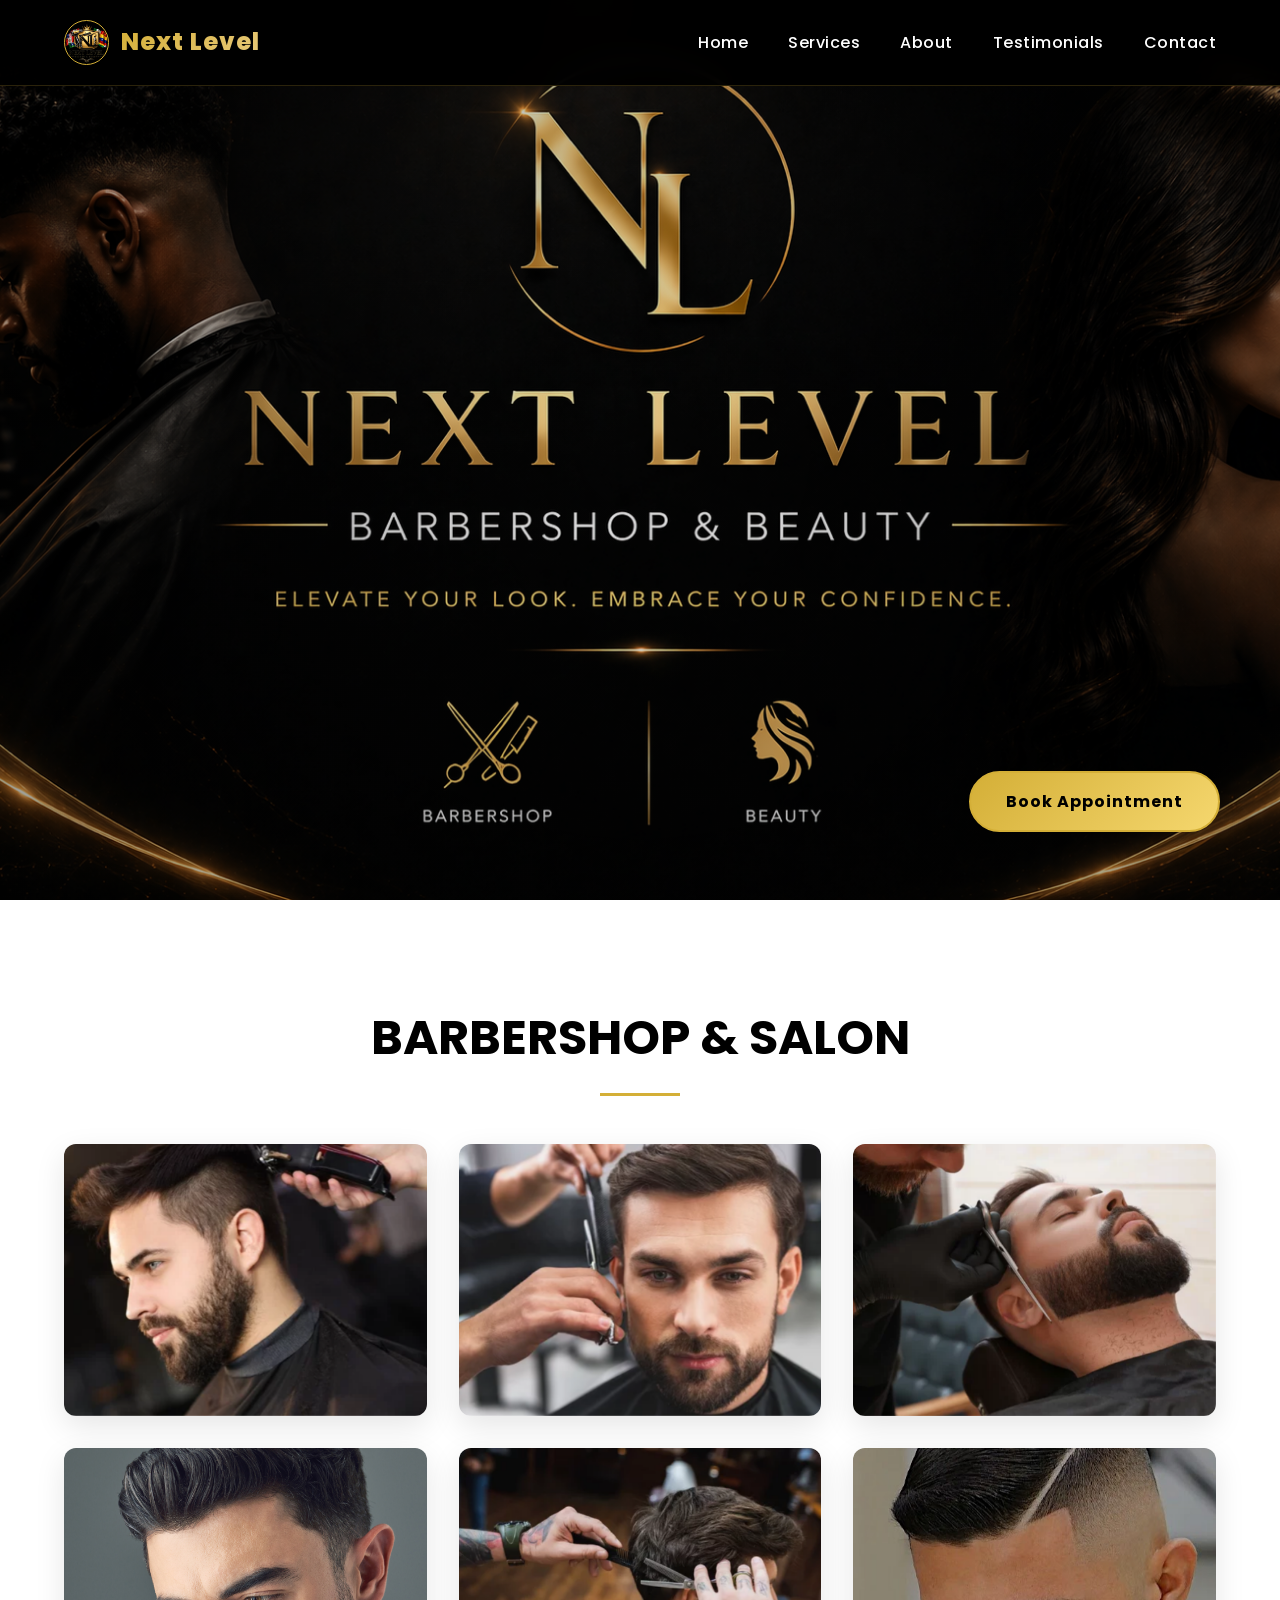
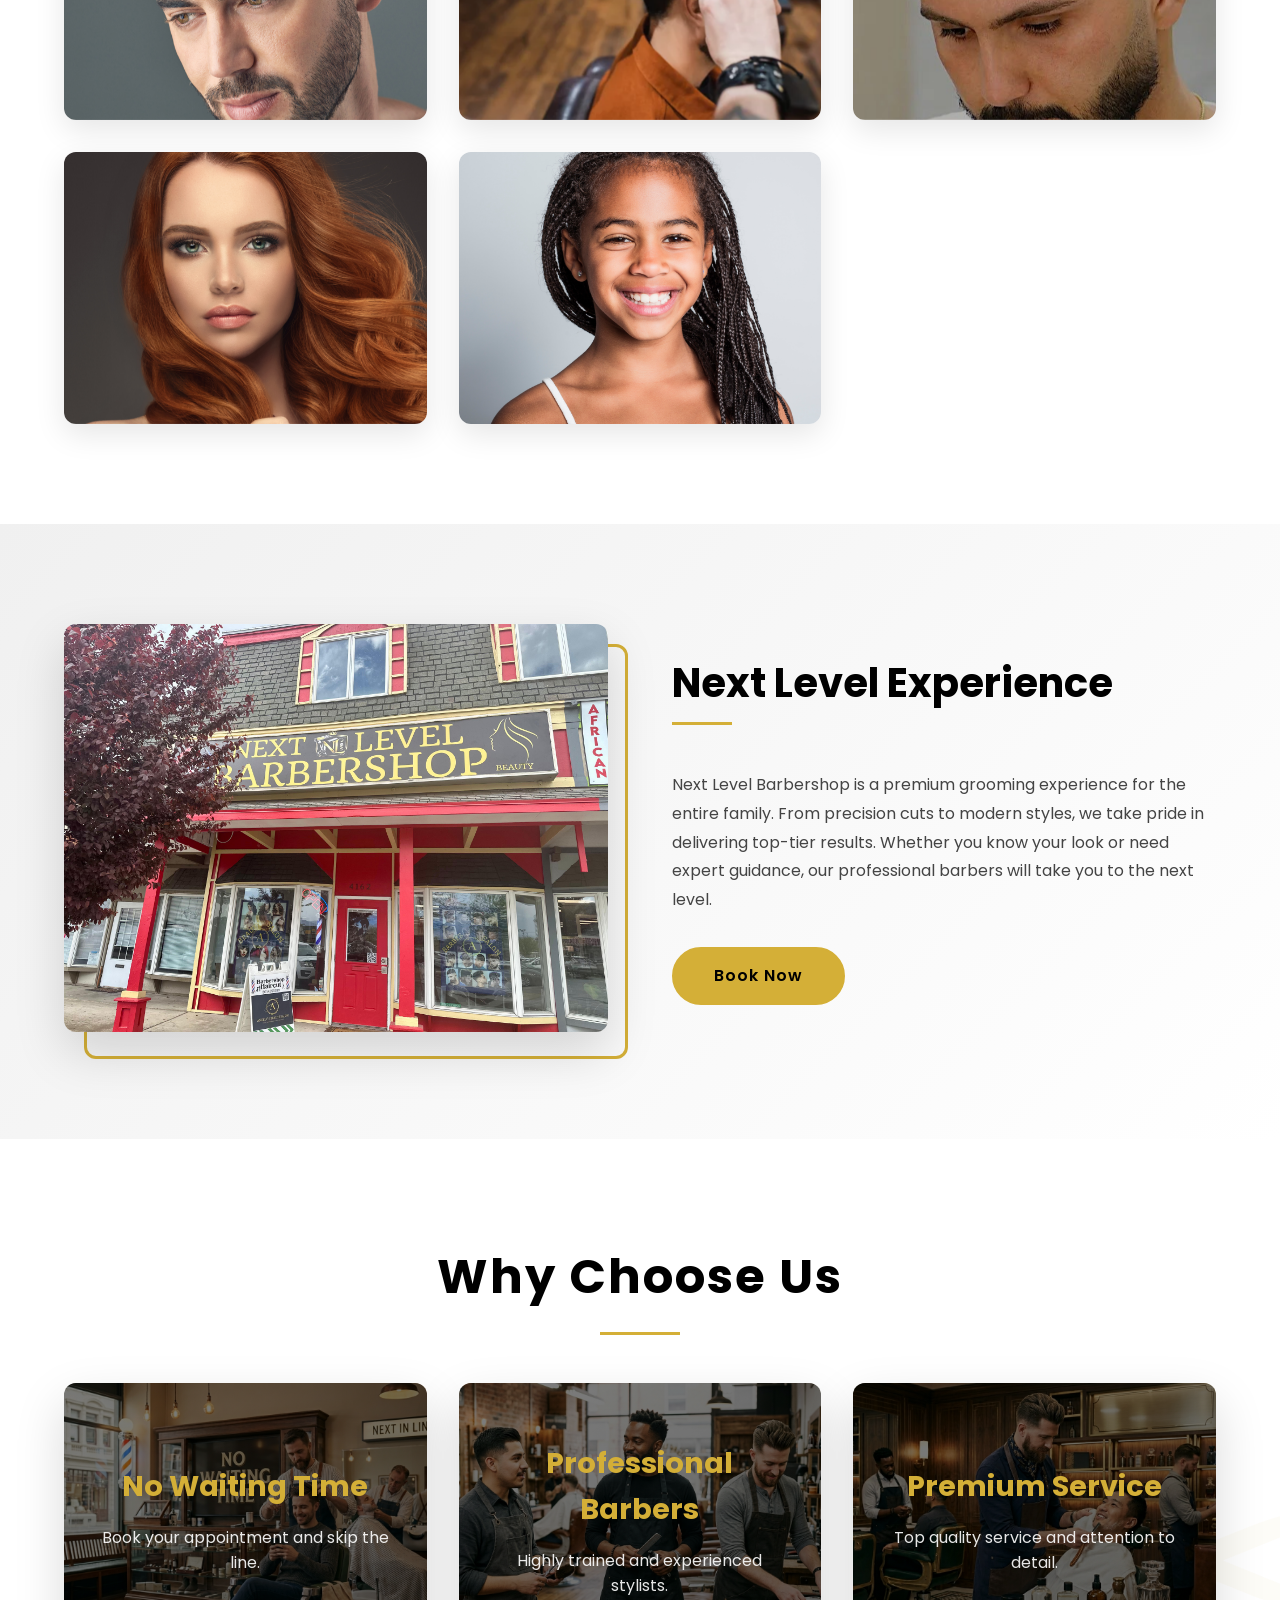
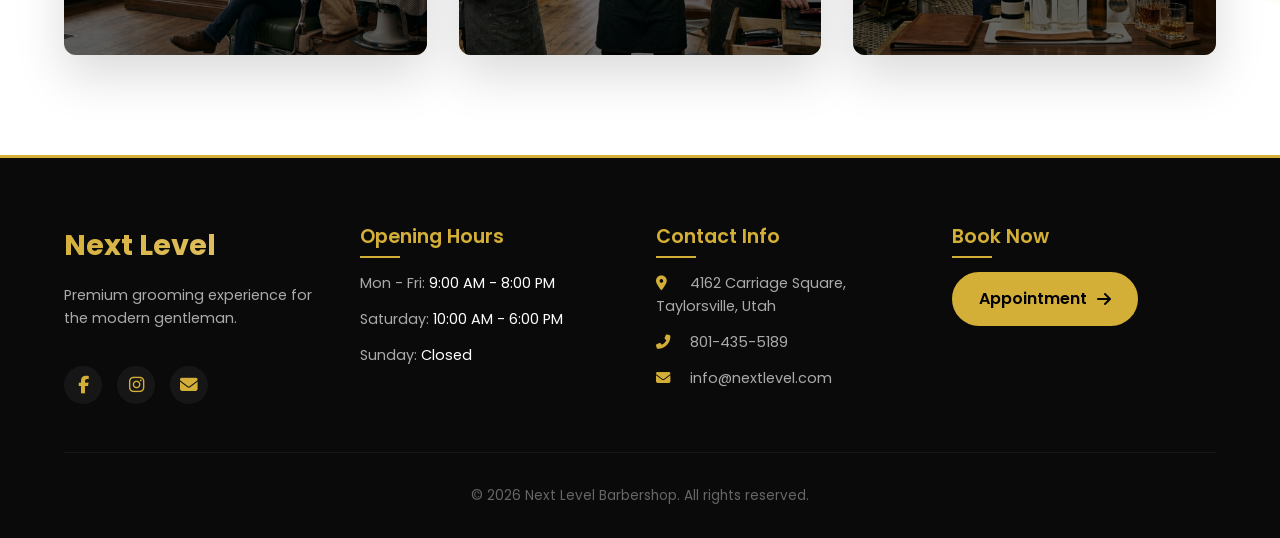
==== index.html @ d1d5e3c6 "first commit" ====
<!DOCTYPE html>
<html lang="en">
<head>
    <meta charset="UTF-8">
    <meta name="viewport" content="width=device-width, initial-scale=1.0">
    <title>Next Level Barbershop</title>

    <!-- CSS -->
    <link rel="stylesheet" href="css/styles.css">

    <!-- ICONOS (FONT AWESOME) -->
     <link href="https://fonts.googleapis.com/css2?family=Poppins:wght@300;400;600;800&family=Playfair+Display:wght@400;700&display=swap" rel="stylesheet">
    <link rel="stylesheet" href="https://cdnjs.cloudflare.com/ajax/libs/font-awesome/6.5.0/css/all.min.css">
</head>
<body>

    <!-- NAVBAR -->
   <header class="navbar">
    <!-- LOGO CON IMAGEN -->
    <div class="logo-container">
        <img src="img/logo.png" alt="Next Level Barbershop" class="logo-img">
        <span class="logo-text">Next Level</span>
    </div>

    <!-- BOTÓN HAMBURGUESA -->
    <div class="menu-toggle">
        <i class="fas fa-bars"></i>
    </div>

    <!-- MENÚ DE NAVEGACIÓN -->
    <ul class="nav-menu">
        <li><a href="#" class="nav-link">Home</a></li>
        <li><a href="#" class="nav-link">Services</a></li>
        <li><a href="#" class="nav-link">About</a></li>
        <li><a href="#" class="nav-link">Testimonials</a></li>
        <li><a href="#" class="nav-link">Contact</a></li>
    </ul>
</header>

    <!-- HERO -->
    <section class="hero">
    <div class="overlay"></div>
    <div class="hero-content">
        <a href="https://www.vagaro.com/angelysbeautyandbarbersalon/book-now" class="btn">Book Appointment</a>
    </div>
</section>

  
  

    <!-- SERVICES  GALLERY-->
<section id="services" class="gallery">
    <h2>BARBERSHOP & SALON</h2>

    <div class="gallery-grid">
        <div class="gallery-item" data-title="High Fade">
            <img src="img/highfade2.png" alt="High Fade">
        </div>

        <div class="gallery-item" data-title="Classic Cut">
            <img src="img/ClassicCut.png" alt="Classic Cut">
        </div>

        <div class="gallery-item" data-title="Beard Trim">
            <img src="img/BeardTrim.png" alt="Beard Trim">
        </div>

        <div class="gallery-item" data-title="Skin Fade">
            <img src="img/SkinFade.png" alt="Skin Fade">
        </div>

        <div class="gallery-item" data-title="Textured Flow Fade">
            <img src="img/TextureFade.png" alt="Textured flow fade">
        </div>

        <div class="gallery-item" data-title="Artist Design">
            <img src="img/Artistdesign.jpg" alt="Artist design">
        </div>

        <div class="gallery-item" data-title="Women's Perm">
            <img src="img/WomensPerm.png" alt="Women's Perm">
        </div>

        <div class="gallery-item" data-title="Children's Cut">
            <img src="img/childrencut.png" alt="Children's Cut">
        </div>
    </div>
</section>
      <!-- ABOUT -->
    <section id="about" class="about">
    <div class="about-container">

        <!-- IMAGEN -->
        <div class="about-image">
            <img src="img/about2.jpeg" alt="Barber">
        </div>

        <!-- TEXTO -->
        <div class="about-text">

           <h2 >Next Level Experience</h2>
            <p>
                Next Level Barbershop is a premium grooming experience for the entire family.
                From precision cuts to modern styles, we take pride in delivering top-tier results.
                Whether you know your look or need expert guidance, our professional barbers will take you to the next level.
            </p>

            <a href="https://www.vagaro.com/angelysbeautyandbarbersalon/book-now" class="btn">Book Now</a>
        </div>

    </div>
</section>

    <!-- BENEFITS -->
  <section class="benefits-section">

    <h2 class="section-title center">Why Choose Us</h2>

    <div class="benefits">

        <div class="benefit benefit-1">
            <div class="overlay">
                <h3>No Waiting Time</h3>
                <p>Book your appointment and skip the line.</p>
            </div>
        </div>

        <div class="benefit benefit-2">
            <div class="overlay">
                <h3>Professional Barbers</h3>
                <p>Highly trained and experienced stylists.</p>
            </div>
        </div>

        <div class="benefit benefit-3">
            <div class="overlay">
                <h3>Premium Service</h3>
                <p>Top quality service and attention to detail.</p>
            </div>
        </div>

    </div>

</section>

    
   <!-- FOOTER PREMIUM HORIZONTAL - CORREGIDO -->
<footer class="footer">
    <div class="footer-container">
        <!-- Columna 1 - Logo y descripción -->
        <div class="footer-col">
            <h3>Next Level</h3>
            <p>Premium grooming experience for the modern gentleman.</p>
            <div class="socials">
                <a href="https://facebook.com/tucuenta" target="_blank" rel="noopener" title="Facebook"><i class="fab fa-facebook-f"></i></a>
                <a href="https://instagram.com/tucuenta" target="_blank" rel="noopener" title="Instagram"><i class="fab fa-instagram"></i></a>
                <a href="mailto:76926334@continental.edu.pe" title="Email"><i class="fas fa-envelope"></i></a>
            </div>
        </div>

        <!-- Columna 2 - Horario -->
        <div class="footer-col">
            <h4>Opening Hours</h4>
            <ul>
                <li>Mon - Fri: <span>9:00 AM - 8:00 PM</span></li>
                <li>Saturday: <span>10:00 AM - 6:00 PM</span></li>
                <li>Sunday: <span>Closed</span></li>
            </ul>
        </div>

        <!-- Columna 3 - Contacto -->
        <div class="footer-col">
            <h4>Contact Info</h4>
            <ul>
                <li><i class="fas fa-map-marker-alt"></i> 4162 Carriage Square, Taylorsville, Utah</li>
                <li><i class="fas fa-phone-alt"></i> 801-435-5189</li>
                <li><i class="fas fa-envelope"></i> info@nextlevel.com</li>
            </ul>
        </div>

        <!-- Columna 4 - Botón (ahora alineado correctamente) -->
        <div class="footer-col">
            <h4>Book Now</h4>
            <a href="https://www.vagaro.com/angelysbeautyandbarbersalon/book-now" class="btn-footer" target="_blank" rel="noopener noreferrer">Appointment <i class="fas fa-arrow-right"></i></a>
        </div>
    </div>

    <!-- Copyright -->
    <div class="footer-bottom">
        <p>&copy; 2026 Next Level Barbershop. All rights reserved.</p>
    </div>
</footer>
   <script>
    // ========================================
    // NAVBAR PREMIUM - JAVASCRIPT COMPLETO
    // ========================================

    (function() {
        'use strict';

        // Elementos del DOM
        const navbar = document.querySelector('.navbar');
        const menuToggle = document.querySelector('.menu-toggle');
        const navMenu = document.querySelector('.nav-menu');
        const body = document.body;

        // Crear overlay si no existe
        let overlay = document.querySelector('.menu-overlay');
        if (!overlay) {
            overlay = document.createElement('div');
            overlay.className = 'menu-overlay';
            document.body.appendChild(overlay);
        }

        // ===== FUNCIÓN: Cerrar menú =====
        function closeMenu() {
            if (menuToggle) menuToggle.classList.remove('active');
            if (navMenu) navMenu.classList.remove('active');
            if (overlay) overlay.classList.remove('active');
            body.classList.remove('menu-open');
        }

        // ===== FUNCIÓN: Abrir menú =====
        function openMenu() {
            if (menuToggle) menuToggle.classList.add('active');
            if (navMenu) navMenu.classList.add('active');
            if (overlay) overlay.classList.add('active');
            body.classList.add('menu-open');
        }

        // ===== EFECTO SCROLL EN NAVBAR =====
        function handleScroll() {
            if (navbar) {
                if (window.scrollY > 50) {
                    navbar.classList.add('scrolled');
                } else {
                    navbar.classList.remove('scrolled');
                }
            }
        }

        // ===== EVENTO: Scroll =====
        window.addEventListener('scroll', handleScroll);
        handleScroll(); // Ejecutar al cargar

        // ===== EVENTO: Click en botón hamburguesa =====
        if (menuToggle && navMenu) {
            menuToggle.addEventListener('click', function(e) {
                e.stopPropagation();
                if (navMenu.classList.contains('active')) {
                    closeMenu();
                } else {
                    openMenu();
                }
            });
        }

        // ===== EVENTO: Cerrar al hacer click en enlaces =====
        const navLinks = document.querySelectorAll('.nav-menu li a');
        navLinks.forEach(function(link) {
            link.addEventListener('click', function(e) {
                closeMenu();
                
                // Smooth scroll para enlaces internos
                const targetId = this.getAttribute('href');
                if (targetId && targetId !== '#') {
                    e.preventDefault();
                    const targetElement = document.querySelector(targetId);
                    if (targetElement) {
                        const offsetTop = targetElement.offsetTop - 80;
                        window.scrollTo({
                            top: offsetTop,
                            behavior: 'smooth'
                        });
                    }
                }
            });
        });

        // ===== EVENTO: Cerrar al hacer click en overlay =====
        if (overlay) {
            overlay.addEventListener('click', closeMenu);
        }

        // ===== EVENTO: Cerrar al redimensionar a desktop =====
        window.addEventListener('resize', function() {
            if (window.innerWidth > 768) {
                closeMenu();
            }
        });

        // ===== EVENTO: Prevenir scroll en touch move cuando menú está abierto =====
        if (navMenu) {
            navMenu.addEventListener('touchmove', function(e) {
                if (navMenu.classList.contains('active')) {
                    e.stopPropagation();
                }
            });
        }

        // ===== LOG: Confirmar que el script cargó =====
        console.log('✅ Navbar premium cargado correctamente');
    })();
</script>
</body>
</html>
---- css/styles.css ----
/* ========================================
   RESET & BASE
   ======================================== */
*,
*::before,
*::after {
    margin: 0;
    padding: 0;
    box-sizing: border-box;
}

/* ========================================
   VARIABLES GLOBALES
   ======================================== */
:root {
    /* Colores principales */
    --gold: #D4AF37;
    --gold-dark: #B8960F;
    --gold-light: #E8C97A;
    --black: #000000;
    --black-light: #111111;
    --black-dark: #0a0a0a;
    --white: #ffffff;
    --gray: #f0f0f0;
    --gray-dark: #1a1a1a;
    
    /* Tipografía */
    --font-primary: 'Poppins', sans-serif;
    --font-secondary: 'Playfair Display', serif;
    
    /* Sombras */
    --shadow-sm: 0 5px 20px rgba(0, 0, 0, 0.05);
    --shadow-md: 0 10px 30px rgba(0, 0, 0, 0.1);
    --shadow-lg: 0 20px 50px rgba(0, 0, 0, 0.15);
    --shadow-gold: 0 10px 30px rgba(212, 175, 55, 0.2);
    --shadow-black: 0 20px 40px rgba(0, 0, 0, 0.3);
    
    /* Transiciones */
    --transition: all 0.4s cubic-bezier(0.25, 0.46, 0.45, 0.94);
    
    /* Espaciado */
    --section-padding: 100px 5%;
    --container-width: 1400px;
    --border-radius: 12px;
}

/* ========================================
   TIPOGRAFÍA BASE
   ======================================== */
body {
    font-family: var(--font-primary);
    background-color: var(--white);
    color: var(--black);
    line-height: 1.6;
    overflow-x: hidden;
}

::selection {
    background: var(--gold);
    color: var(--black);
}

/* ========================================
   ESTILO DE TÍTULOS (Elegante y consistente)
   ======================================== */
.section-title {
    font-size: 3rem;
    font-weight: 700;
    text-align: center;
    margin-bottom: 1rem;
    letter-spacing: 2px;
    position: relative;
    color: var(--black);
}

.section-title span {
    color: var(--gold);
}

.section-subtitle {
    text-align: center;
    color: #666;
    margin-bottom: 3rem;
    font-size: 1.1rem;
    letter-spacing: 1px;
}

/* Línea decorativa elegante */
.title-decoration {
    display: flex;
    justify-content: center;
    align-items: center;
    gap: 15px;
    margin-bottom: 3rem;
}

.title-decoration .line {
    width: 60px;
    height: 2px;
    background: linear-gradient(90deg, transparent, var(--gold), transparent);
}

.title-decoration .dot {
    width: 8px;
    height: 8px;
    background: var(--gold);
    transform: rotate(45deg);
}

/* ========================================
   BOTONES PREMIUM
   ======================================== */
.btn {
    display: inline-block;
    padding: 14px 40px;
    background: var(--gold);
    color: var(--black);
    text-decoration: none;
    border-radius: 50px;
    font-weight: 600;
    letter-spacing: 1px;
    transition: var(--transition);
    border: 2px solid var(--gold);
    cursor: pointer;
    position: relative;
    overflow: hidden;
    z-index: 1;
}

.btn::before {
    content: '';
    position: absolute;
    top: 0;
    left: -100%;
    width: 100%;
    height: 100%;
    background: var(--black);
    transition: var(--transition);
    z-index: -1;
}

.btn:hover::before {
    left: 0;
}

.btn:hover {
    color: var(--gold);
    border-color: var(--black);
    transform: translateY(-3px);
    box-shadow: var(--shadow-gold);
}

.btn-outline {
    background: transparent;
    color: var(--gold);
    border: 2px solid var(--gold);
}

.btn-outline::before {
    background: var(--gold);
}

.btn-outline:hover {
    color: var(--black);
    border-color: var(--gold);
}

/* ========================================
   NAVBAR PREMIUM
   ======================================== */
/* ========================================
   NAVBAR PREMIUM - VERSIÓN COMPLETA
   ======================================== */
.navbar {
    position: fixed;
    width: 100%;
    top: 0;
    left: 0;
    padding: 20px 5%;
    display: flex;
    justify-content: space-between;
    align-items: center;
    background: rgba(0, 0, 0, 0.95);
    -webkit-backdrop-filter: blur(10px);
    backdrop-filter: blur(10px);
    z-index: 1000;
    transition: all 0.4s cubic-bezier(0.25, 0.46, 0.45, 0.94);
    border-bottom: 1px solid rgba(212, 175, 55, 0.2);
}

.navbar.scrolled {
    padding: 12px 5%;
    background: rgba(0, 0, 0, 0.98);
    border-bottom-color: var(--gold);
}

/* ===== LOGO CON IMAGEN ===== */
.logo-container {
    display: flex;
    align-items: center;
    gap: 12px;
    cursor: pointer;
    z-index: 1001;
}

.logo-img {
    width: 45px;
    height: 45px;
    object-fit: cover;
    border-radius: 50%;
    border: 1px solid var(--gold);
}

.logo-text {
    font-size: 1.5rem;
    font-weight: 800;
    background: linear-gradient(135deg, var(--gold) 0%, var(--gold-light) 100%);
    -webkit-background-clip: text;
    background-clip: text;
    color: transparent;
    letter-spacing: 1px;
}

/* ===== MENÚ DESKTOP ===== */
.nav-menu {
    display: flex;
    list-style: none;
    gap: 2.5rem;
    margin: 0;
    padding: 0;
}

.nav-menu li {
    list-style: none;
}

.nav-menu li a {
    text-decoration: none;
    color: #ffffff;
    font-weight: 500;
    transition: all 0.3s ease;
    position: relative;
    letter-spacing: 0.5px;
    font-size: 1rem;
    padding: 5px 0;
}

/* Efecto underline dorado */
.nav-menu li a::before {
    content: '';
    position: absolute;
    bottom: -5px;
    left: 0;
    width: 0;
    height: 2px;
    background: var(--gold);
    transition: width 0.3s ease;
}

.nav-menu li a:hover::before {
    width: 100%;
}

.nav-menu li a:hover {
    color: var(--gold);
}

/* ===== BOTÓN HAMBURGUESA ===== */
.menu-toggle {
    display: none;
    font-size: 1.5rem;
    color: var(--gold);
    cursor: pointer;
    z-index: 1001;
    padding: 10px;
    border: 2px solid var(--gold);
    border-radius: 10px;
    transition: all 0.3s ease;
    background: transparent;
}

.menu-toggle:hover {
    background: var(--gold);
    color: #000000;
    box-shadow: 0 0 15px rgba(212, 175, 55, 0.5);
}

/* Cambiar ícono cuando está activo */
.menu-toggle.active {
    background: var(--gold);
    color: #000000;
}

.menu-toggle.active i {
    transform: rotate(90deg);
    transition: transform 0.3s ease;
}

/* ===== OVERLAY ===== */
.menu-overlay {
    position: fixed;
    top: 0;
    left: 0;
    width: 100%;
    height: 100%;
    background: rgba(0, 0, 0, 0.8);
    z-index: 999;
    opacity: 0;
    visibility: hidden;
    transition: all 0.3s ease;
}

.menu-overlay.active {
    opacity: 1;
    visibility: visible;
}

/* ===== RESPONSIVE MÓVIL ===== */
@media (max-width: 768px) {
    .menu-toggle {
        display: flex;
        align-items: center;
        justify-content: center;
    }

    .nav-menu {
        position: fixed;
        top: 0;
        right: -100%;
        width: 280px;
        height: 100vh;
        background: linear-gradient(135deg, #0a0a0a 0%, #1a1a1a 100%);
        flex-direction: column;
        justify-content: center;
        align-items: center;
        gap: 2rem;
        transition: right 0.4s cubic-bezier(0.25, 0.46, 0.45, 0.94);
        z-index: 1000;
        box-shadow: -5px 0 30px rgba(0, 0, 0, 0.5);
        border-left: 3px solid var(--gold);
    }

    .nav-menu.active {
        right: 0;
    }

    .nav-menu li {
        width: 100%;
        text-align: center;
    }

    .nav-menu li a {
        display: block;
        font-size: 1.2rem;
        padding: 12px 20px;
        color: #ffffff;
        font-weight: 500;
        transition: all 0.3s ease;
    }

    .nav-menu li a:hover {
        color: var(--gold);
        background: rgba(212, 175, 55, 0.1);
        transform: translateX(5px);
    }

    /* Ocultar el efecto underline en móvil */
    .nav-menu li a::before {
        display: none;
    }
}

/* ===== TABLET ===== */
@media (min-width: 769px) and (max-width: 1024px) {
    .nav-menu {
        gap: 1.5rem;
    }
    
    .nav-menu li a {
        font-size: 0.9rem;
    }
}

/* Prevenir scroll cuando el menú está abierto */
body.menu-open {
    overflow: hidden;
}
/* ========================================
   HERO SECTION PREMIUM
   ======================================== */
.hero {
    height: 100vh;
    width: 100%;

    background-image: url('../img/hero.png');
    background-repeat: no-repeat;

    /* 🔥 BAJAMOS UN POCO LA IMAGEN (CLAVE) */
    background-position: center 40%;

    background-size: cover;

    position: relative;

    display: flex;
    align-items: flex-end;
    justify-content: flex-end;
}

/* Overlay */
.hero::before {
    content: '';
    position: absolute;
    inset: 0;
    background: radial-gradient(
        circle at center,
        rgba(0,0,0,0.1),
        rgba(0,0,0,0.4)
    );
    z-index: 1;
}

/* Botón desktop */
.hero-content {
    position: absolute;
    bottom: 60px;
    right: 60px;
    z-index: 2;
}

/* Botón estilo */
.hero .btn {
    padding: 16px 35px;
    background: linear-gradient(135deg, #d4af37, #f5d76e);
    color: #000;
    font-weight: bold;
    border-radius: 50px;
    text-decoration: none;

    position: relative;
    overflow: hidden;

    transition: 
        transform 0.35s ease,
        box-shadow 0.35s ease,
        background 0.35s ease;
}

/* 🔥 EFECTO HOVER ELEGANTE */
.hero .btn:hover {
    transform: translateY(-3px) scale(1.05);
    box-shadow: 0 10px 25px rgba(212, 175, 55, 0.4);
}

/* ✨ EFECTO BRILLO (LUXURY) */
.hero .btn::before {
    content: '';
    position: absolute;
    top: 0;
    left: -75%;
    width: 50%;
    height: 100%;
    background: linear-gradient(
        120deg,
        transparent,
        rgba(255,255,255,0.6),
        transparent
    );
    transform: skewX(-20deg);
}

/* 🔥 ANIMACIÓN AL PASAR */
.hero .btn:hover::before {
    left: 130%;
    transition: left 0.7s ease;
}

/* 🔥 TABLETS */
@media (max-width: 1024px) {
    .hero {
        background-position: center 50%;
    }
}

/* 📱 MOBILE */
@media (max-width: 768px) {
    .hero {
        background-image: url('../img/hero_cel.png');
        height: 95vh;
        background-size: cover;
        background-position: center center;
    }

    /* 🔥 BOTÓN ABAJO Y CENTRADO (como pediste) */
    .hero-content {
        bottom: 30px;
        left: 50%;
        right: auto;
        transform: translateX(-50%);
        text-align: center;
        width: 100%;
    }
}

/* 📱 iPhone pequeños */
@media (max-width: 480px) {
    .hero {
        height: 90vh;
        background-position: center top;
    }

    .hero-content {
        bottom: 20px;
    }
}

/* Animación */
@keyframes fadeUp {
    from {
        opacity: 0;
        transform: translateY(20px);
    }
    to {
        opacity: 1;
        transform: translateY(0);
    }
}
/* ========================================
   GALERÍA PREMIUM (Servicios)
   ======================================== */
.gallery {
    padding: var(--section-padding);
    background: var(--white);
    position: relative;
}

.gallery h2 {
    font-size: 3rem;
    font-weight: 700;
    text-align: center;
    color: var(--black);
    margin-bottom: 1rem;
}

.gallery h2::after {
    content: '';
    display: block;
    width: 80px;
    height: 3px;
    background: var(--gold);
    margin: 1rem auto 0;
}

.gallery-grid {
    margin-top: 3rem;
    display: grid;
    grid-template-columns: repeat(auto-fit, minmax(320px, 1fr));
    gap: 2rem;
    max-width: var(--container-width);
    margin-left: auto;
    margin-right: auto;
}

.gallery-item {
    overflow: hidden;
    border-radius: var(--border-radius);
    position: relative;
    cursor: pointer;
    aspect-ratio: 4 / 3;
    box-shadow: var(--shadow-md);
    transition: var(--transition);
}

.gallery-item:hover {
    transform: translateY(-10px) scale(1.02);
    box-shadow: var(--shadow-black);
}

.gallery-item img {
    width: 100%;
    height: 100%;
    object-fit: cover;
    transition: var(--transition);
}

.gallery-item:hover img {
    transform: scale(1.1);
}

/* Overlay elegante */
.gallery-item::after {
    content: attr(data-title);
    position: absolute;
    inset: 0;
    background: linear-gradient(135deg, rgba(0, 0, 0, 0.9) 0%, rgba(0, 0, 0, 0.8) 100%);
    color: var(--gold);
    display: flex;
    align-items: center;
    justify-content: center;
    opacity: 0;
    transition: var(--transition);
    font-weight: 700;
    font-size: 1.5rem;
    letter-spacing: 2px;
    text-transform: uppercase;
    transform: scale(0.9);
    -webkit-backdrop-filter: blur(3px);
    backdrop-filter: blur(3px);
}

.gallery-item:hover::after {
    opacity: 1;
    transform: scale(1);
}

/* ========================================
   ABOUT SECTION PREMIUM
   ======================================== */
.about {
    padding: var(--section-padding);
    background: linear-gradient(135deg, var(--gray) 0%, var(--white) 100%);
    position: relative;
}

.about-container {
    display: flex;
    align-items: center;
    gap: 4rem;
    max-width: var(--container-width);
    margin: 0 auto;
    flex-wrap: wrap;
}

.about-image {
    flex: 1;
    position: relative;
    min-width: 300px;
}

.about-image img {
    width: 100%;
    border-radius: var(--border-radius);
    position: relative;
    z-index: 2;
    box-shadow: var(--shadow-lg);
    transition: var(--transition);
}

.about-image:hover img {
    transform: scale(1.02);
}

.about-image::before {
    content: '';
    position: absolute;
    width: 100%;
    height: 100%;
    border: 3px solid var(--gold);
    border-radius: var(--border-radius);
    top: 20px;
    left: 20px;
    z-index: 1;
    transition: var(--transition);
}

.about-image:hover::before {
    top: 15px;
    left: 15px;
}

.about-text {
    flex: 1;
}

.about-text h2 {
    font-size: 2.5rem;
    font-weight: 700;
    margin-bottom: 1.5rem;
    position: relative;
    display: inline-block;
}

.about-text h2::after {
    content: '';
    position: absolute;
    bottom: -10px;
    left: 0;
    width: 60px;
    height: 3px;
    background: var(--gold);
}

.about-text p {
    margin: 2rem 0;
    line-height: 1.8;
    color: #444;
}

/* ========================================
   BENEFITS SECTION PREMIUM
   ======================================== */
.benefits-section {
    padding: var(--section-padding);
    background: var(--white);
    position: relative;
    overflow: hidden;
}

.benefits-section::before {
    content: '✂';
    position: absolute;
    font-size: 300px;
    opacity: 0.03;
    bottom: -50px;
    right: -50px;
    color: var(--gold);
}

.benefits-section .section-title {
    color: var(--black);
}

.benefits-section h2::after {
    content: '';
    display: block;
    width: 80px;
    height: 3px;
    background: var(--gold);
    margin: 1rem auto 0;
   }

.benefits {
    display: grid;
    grid-template-columns: repeat(auto-fit, minmax(320px, 1fr));
    gap: 2rem;
    max-width: var(--container-width);
    margin: 3rem auto 0;
    position: relative;
    z-index: 2;
}

.benefit {
    position: relative;
    border-radius: var(--border-radius);
    overflow: hidden;
    aspect-ratio: 4 / 3;
    background-size: cover;
    background-position: center;
    box-shadow: var(--shadow-lg);
    transition: var(--transition);
}

.benefit:hover {
    transform: translateY(-10px);
}

.benefit-1 {
    background-image: url('../img/Gemini_Generated_Image_25ayz825ayz825ay.png');
}

.benefit-2 {
    background-image: url('../img/Gemini_Generated_Image_dg438fdg438fdg43.png');
}

.benefit-3 {
    background-image: url('../img/Gemini_Generated_Image_absmcvabsmcvabsm.png');
}

.benefit .overlay {
    position: absolute;
    inset: 0;
    background: linear-gradient(135deg, rgba(0, 0, 0, 0.5) 0%, rgba(0, 0, 0, 0.6) 100%);
    display: flex;
    flex-direction: column;
    justify-content: center;
    align-items: center;
    text-align: center;
    padding: 2rem;
    transition: var(--transition);
}

.benefit:hover .overlay {
    background: linear-gradient(135deg, rgba(212, 175, 55, 0.9) 0%, rgba(212, 175, 55, 0.8) 100%);
}

.benefit h3 {
    color: var(--gold);
    font-size: 1.8rem;
    margin-bottom: 1rem;
    font-weight: 700;
    transition: var(--transition);
}

.benefit:hover h3 {
    color: var(--black);
}

.benefit p {
    color: rgba(255, 255, 255, 0.9);
    transition: var(--transition);
}

.benefit:hover p {
    color: var(--black);
}

/* ========================================
   FOOTER HORIZONTAL PREMIUM - CORREGIDO
   ======================================== */
.footer {
    background: var(--black-dark);
    color: var(--white);
    padding: 4rem 5% 0;
    border-top: 3px solid var(--gold);
}

.footer-container {
    max-width: 1400px;
    margin: 0 auto;
    display: flex;
    justify-content: space-between;
    flex-wrap: wrap;
    gap: 2rem;
}

/* Todas las columnas con la misma altura */
.footer-col {
    flex: 1;
    min-width: 200px;
    display: flex;
    flex-direction: column;
}

/* Para la columna del botón - alineación vertical */
.footer-col:last-child {
    justify-content: flex-start;
}

.footer-col h3 {
    font-size: 1.8rem;
    font-weight: 700;
    margin-bottom: 1rem;
    background: linear-gradient(135deg, var(--gold) 0%, var(--gold-light) 100%);
    background-clip: text;
    -webkit-background-clip: text;
    color: transparent;
}

.footer-col h4 {
    font-size: 1.2rem;
    font-weight: 600;
    margin-bottom: 1.2rem;
    color: var(--gold);
    position: relative;
    display: inline-block;
}

.footer-col h4::after {
    content: '';
    position: absolute;
    bottom: -5px;
    left: 0;
    width: 40px;
    height: 2px;
    background: var(--gold);
}

.footer-col p {
    color: #aaa;
    line-height: 1.6;
    margin-bottom: 1.2rem;
    font-size: 0.9rem;
}

/* Listas del footer */
.footer-col ul {
    list-style: none;
    flex: 1;
}

.footer-col ul li {
    margin-bottom: 0.8rem;
    color: #aaa;
    font-size: 0.9rem;
    transition: var(--transition);
}

.footer-col ul li:hover {
    color: var(--gold);
    transform: translateX(5px);
}

.footer-col ul li i {
    color: var(--gold);
    margin-right: 10px;
    width: 20px;
}

.footer-col ul li span {
    color: var(--white);
}

/* Contenedor del botón para mejor alineación */
.btn-wrapper {
    margin-top: 0;
}

/* Botón del footer - CORREGIDO */
.btn-footer {
    display: inline-flex;
    align-items: center;
    justify-content: center;
    gap: 10px;
    padding: 12px 25px;
    background: var(--gold);
    color: var(--black);
    text-decoration: none;
    border-radius: 50px;
    font-weight: 600;
    transition: var(--transition);
    border: 2px solid var(--gold);
    width: fit-content;
}

.btn-footer:hover {
    background: transparent;
    color: var(--gold);
    transform: translateX(5px);
    gap: 15px;
}

/* Redes sociales */
.footer-col .socials {
    display: flex;
    gap: 15px;
    margin-top: 1rem;
}

.footer-col .socials a {
    display: flex;
    align-items: center;
    justify-content: center;
    width: 38px;
    height: 38px;
    background: rgba(255, 255, 255, 0.05);
    color: var(--gold);
    border-radius: 50%;
    transition: var(--transition);
    font-size: 1.1rem;
    text-decoration: none;
}

.footer-col .socials a:hover {
    background: var(--gold);
    color: var(--black);
    transform: translateY(-3px);
}

/* Copyright */
.footer-bottom {
    text-align: center;
    padding: 2rem 0;
    margin-top: 3rem;
    border-top: 1px solid rgba(255, 255, 255, 0.05);
}

.footer-bottom p {
    color: #666;
    font-size: 0.85rem;
}

/* ========================================
   RESPONSIVE FOOTER CORREGIDO
   ======================================== */
@media (max-width: 968px) {
    .footer-container {
        gap: 2rem;
    }
    
    .footer-col {
        min-width: 220px;
    }
}

@media (max-width: 768px) {
    .footer-container {
        flex-direction: column;
        text-align: center;
        gap: 2.5rem;
    }
    
    .footer-col {
        text-align: center;
        align-items: center;
    }
    
    .footer-col h4::after {
        left: 50%;
        transform: translateX(-50%);
    }
    
    .footer-col .socials {
        justify-content: center;
    }
    
    .footer-col ul li {
        text-align: center;
    }
    
    .footer-col ul li i {
        margin-right: 5px;
    }
    
    .btn-footer {
        margin: 0 auto;
    }
}

@media (max-width: 480px) {
    .footer {
        padding: 3rem 5% 0;
    }
    
    .footer-col h3 {
        font-size: 1.5rem;
    }
    
    .footer-col h4 {
        font-size: 1.1rem;
    }
    
    .footer-col ul li {
        font-size: 0.85rem;
    }
    
    .btn-footer {
        padding: 10px 20px;
        font-size: 0.9rem;
    }
}
/* ========================================
   RESPONSIVE DESIGN
   ======================================== */
@media (max-width: 968px) {
    
    
    .section-title {
        font-size: 2.5rem;
    }
    
    .gallery h2 {
        font-size: 2.5rem;
    }
    
    .about-text h2 {
        font-size: 2rem;
    }
}

@media (max-width: 768px) {
    :root {
        --section-padding: 60px 5%;
    }
    
    
   
    
   
    
    .section-title {
        font-size: 2rem;
    }
    
    .gallery h2 {
        font-size: 2rem;
    }
    
    .gallery-grid {
        grid-template-columns: 1fr;
        gap: 1.5rem;
    }
    
    .about-container {
        flex-direction: column;
        gap: 2rem;
    }
    
    .about-image::before {
        top: 15px;
        left: 15px;
    }
    
    .benefits {
        grid-template-columns: 1fr;
    }
    
    .benefit h3 {
        font-size: 1.5rem;
    }
    
    .footer h3 {
        font-size: 1.5rem;
    }
}

@media (max-width: 480px) {
    .logo {
        font-size: 1.3rem;
    }
    
    .logo::after {
        right: -20px;
        font-size: 0.9rem;
    }
    
   
    
    .section-title {
        font-size: 1.6rem;
    }
    
    .gallery h2 {
        font-size: 1.6rem;
    }
    
    .gallery-item::after {
        font-size: 1.1rem;
    }
    
    .btn {
        padding: 10px 30px;
        font-size: 0.9rem;
    }
}

/* ========================================
   ANIMACIONES ADICIONALES
   ======================================== */
@keyframes shine {
    0% {
        background-position: -100%;
    }
    100% {
        background-position: 200%;
    }
}

/* Scrollbar personalizada */
::-webkit-scrollbar {
    width: 10px;
}

::-webkit-scrollbar-track {
    background: var(--black);
}

::-webkit-scrollbar-thumb {
    background: var(--gold);
    border-radius: 5px;
}

::-webkit-scrollbar-thumb:hover {
    background: var(--gold-dark);
}

/* Smooth scroll */
html {
    scroll-behavior: smooth;
}

/* Efecto de carga para imágenes */
.gallery-item img {
    opacity: 0;
    animation: fadeInImage 0.6s ease forwards;
}

@keyframes fadeInImage {
    from {
        opacity: 0;
        transform: scale(0.95);
    }
    to {
        opacity: 1;
        transform: scale(1);
    }
}

.gallery-item:nth-child(1) img { animation-delay: 0.05s; }
.gallery-item:nth-child(2) img { animation-delay: 0.1s; }
.gallery-item:nth-child(3) img { animation-delay: 0.15s; }
.gallery-item:nth-child(4) img { animation-delay: 0.2s; }
.gallery-item:nth-child(5) img { animation-delay: 0.25s; }
.gallery-item:nth-child(6) img { animation-delay: 0.3s; }
.gallery-item:nth-child(7) img { animation-delay: 0.35s; }
.gallery-item:nth-child(8) img { animation-delay: 0.4s; }
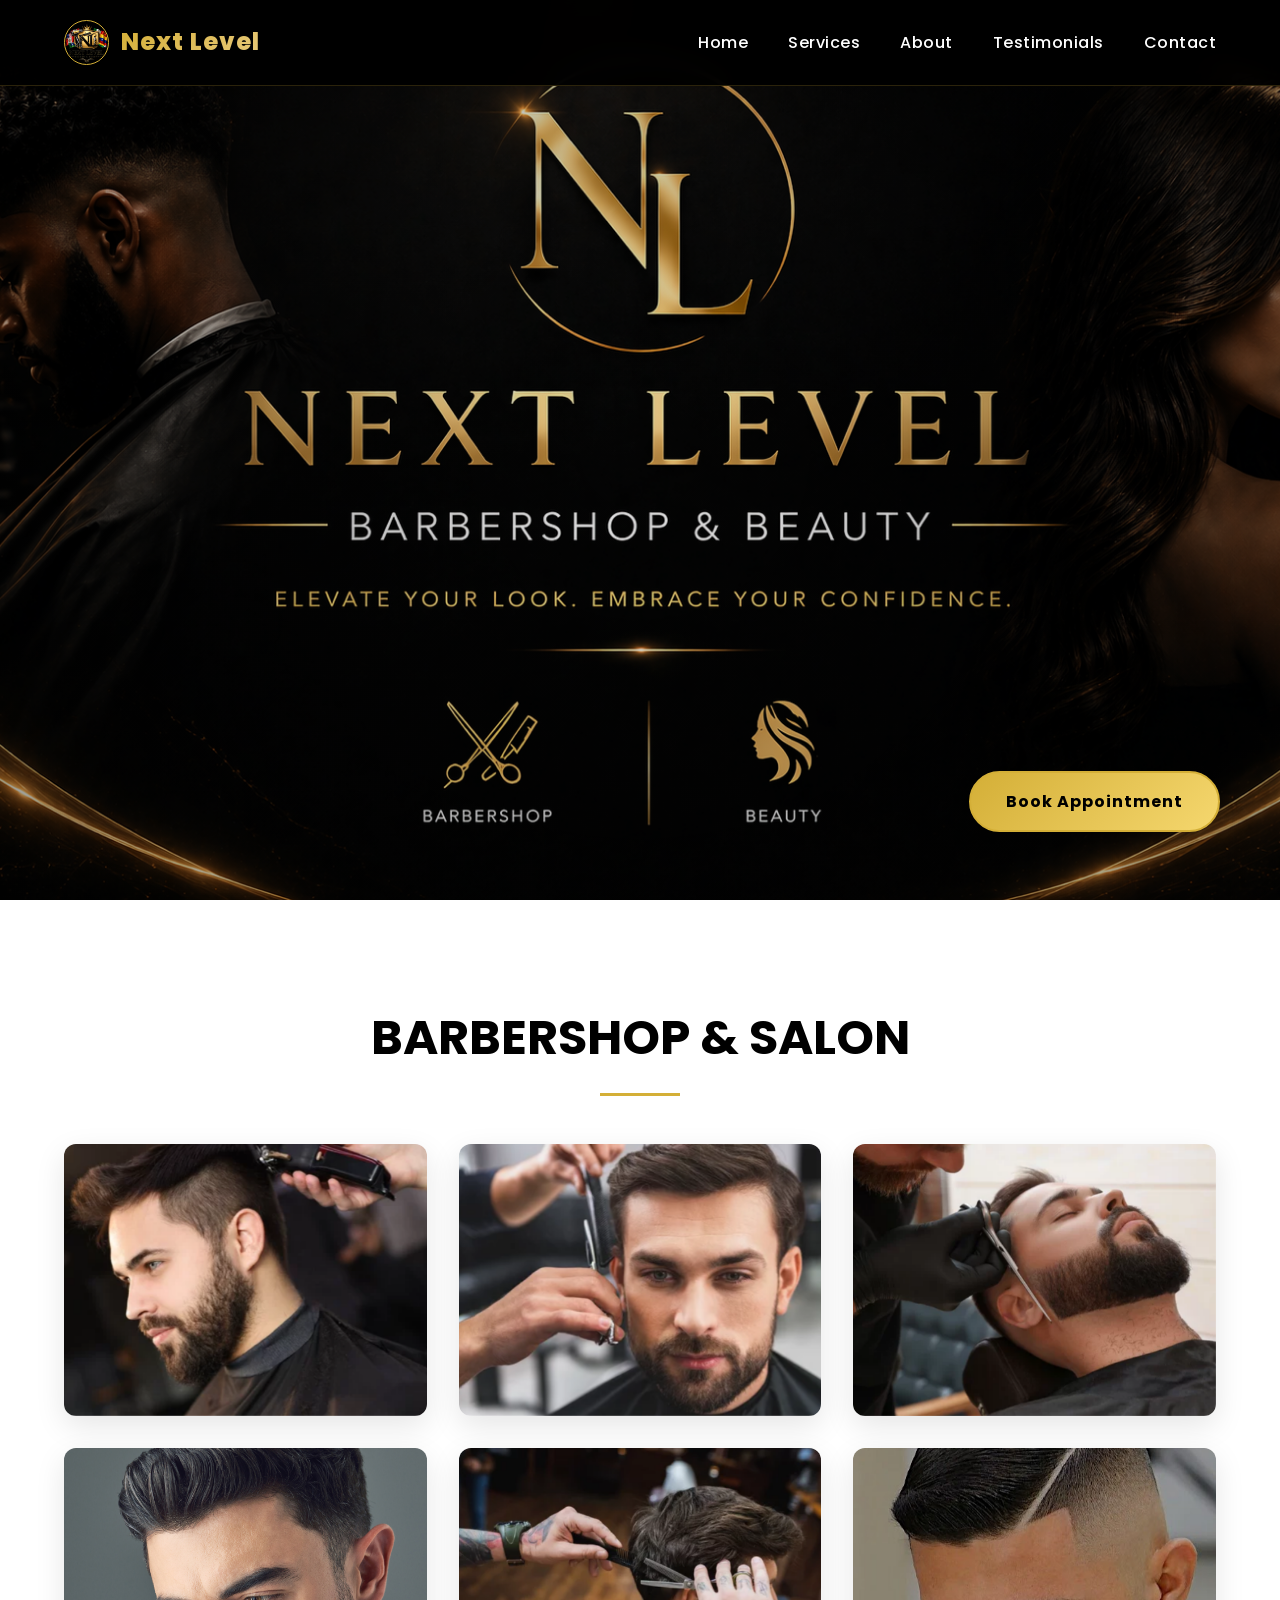
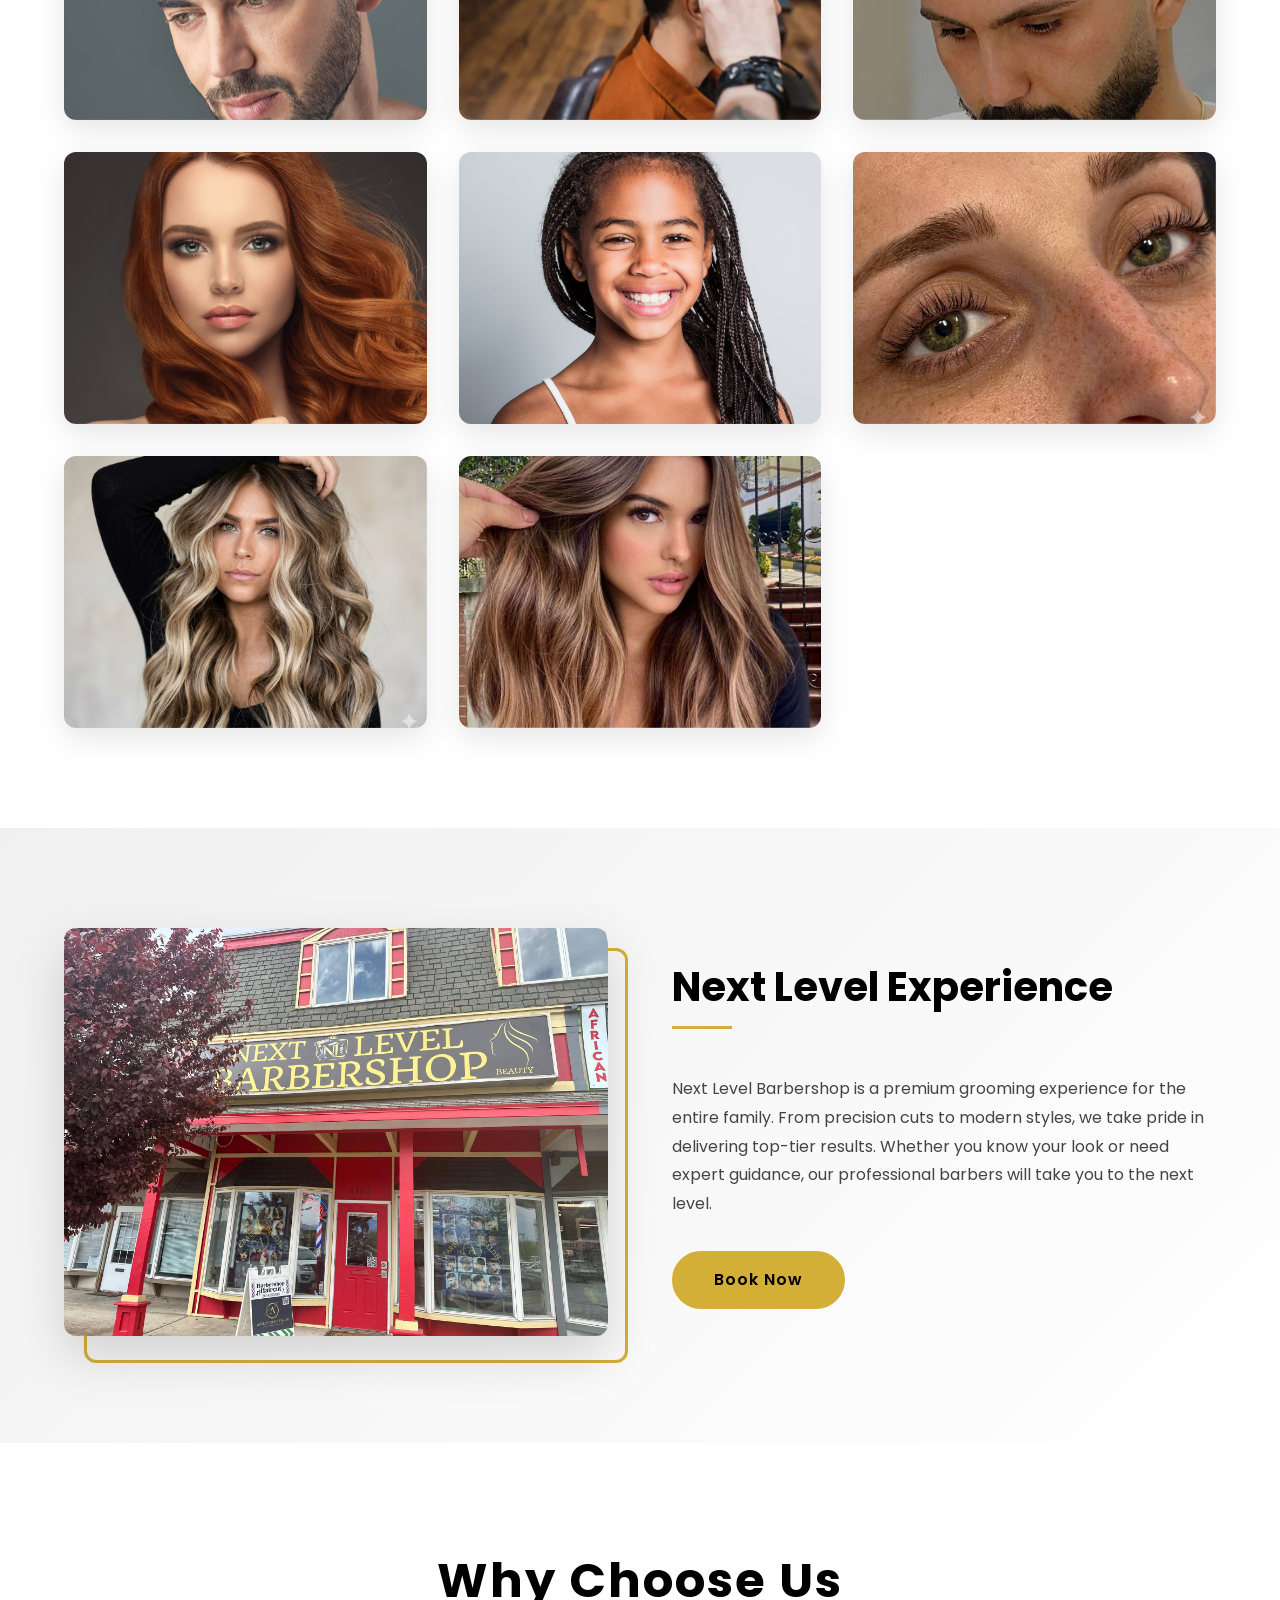
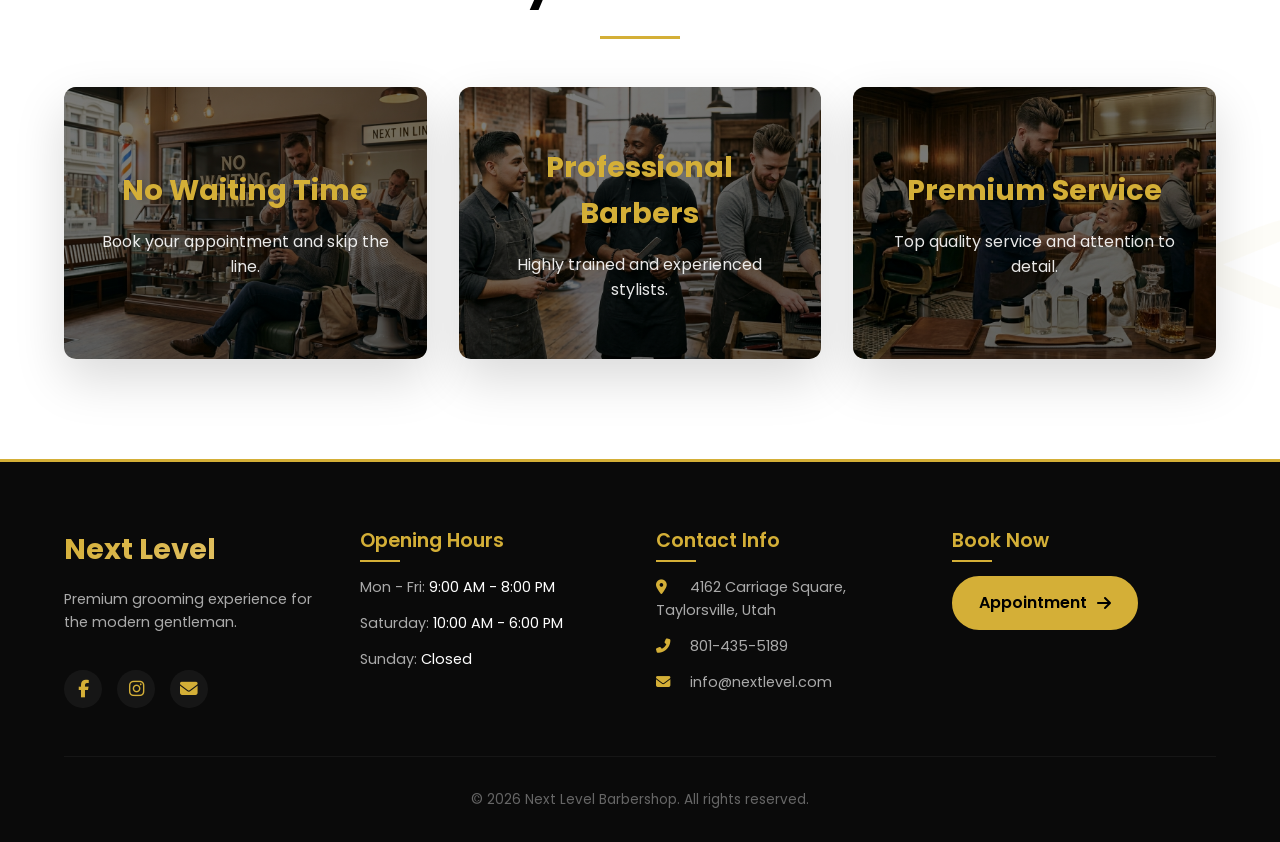
==== commit dc1fdd8c: "Second commit" ====
--- a/index.html
+++ b/index.html
@@ -83,6 +83,15 @@
 
         <div class="gallery-item" data-title="Children's Cut">
             <img src="img/childrencut.png" alt="Children's Cut">
+        </div>
+        <div class="gallery-item" data-title="Lash Lift And Tint">
+            <img src="img/Lashliftandtint.jpg" alt="Lash Lift And Tint">
+        </div>
+        <div class="gallery-item" data-title="Money Piece">
+            <img src="img/Moneypiecebalayage.jpg" alt="Money Piece Balayage">
+        </div>
+        <div class="gallery-item" data-title="Caramel Balayage">
+            <img src="img/Caramelbalayage.jpg" alt="Caramel Balayage">
         </div>
     </div>
 </section>
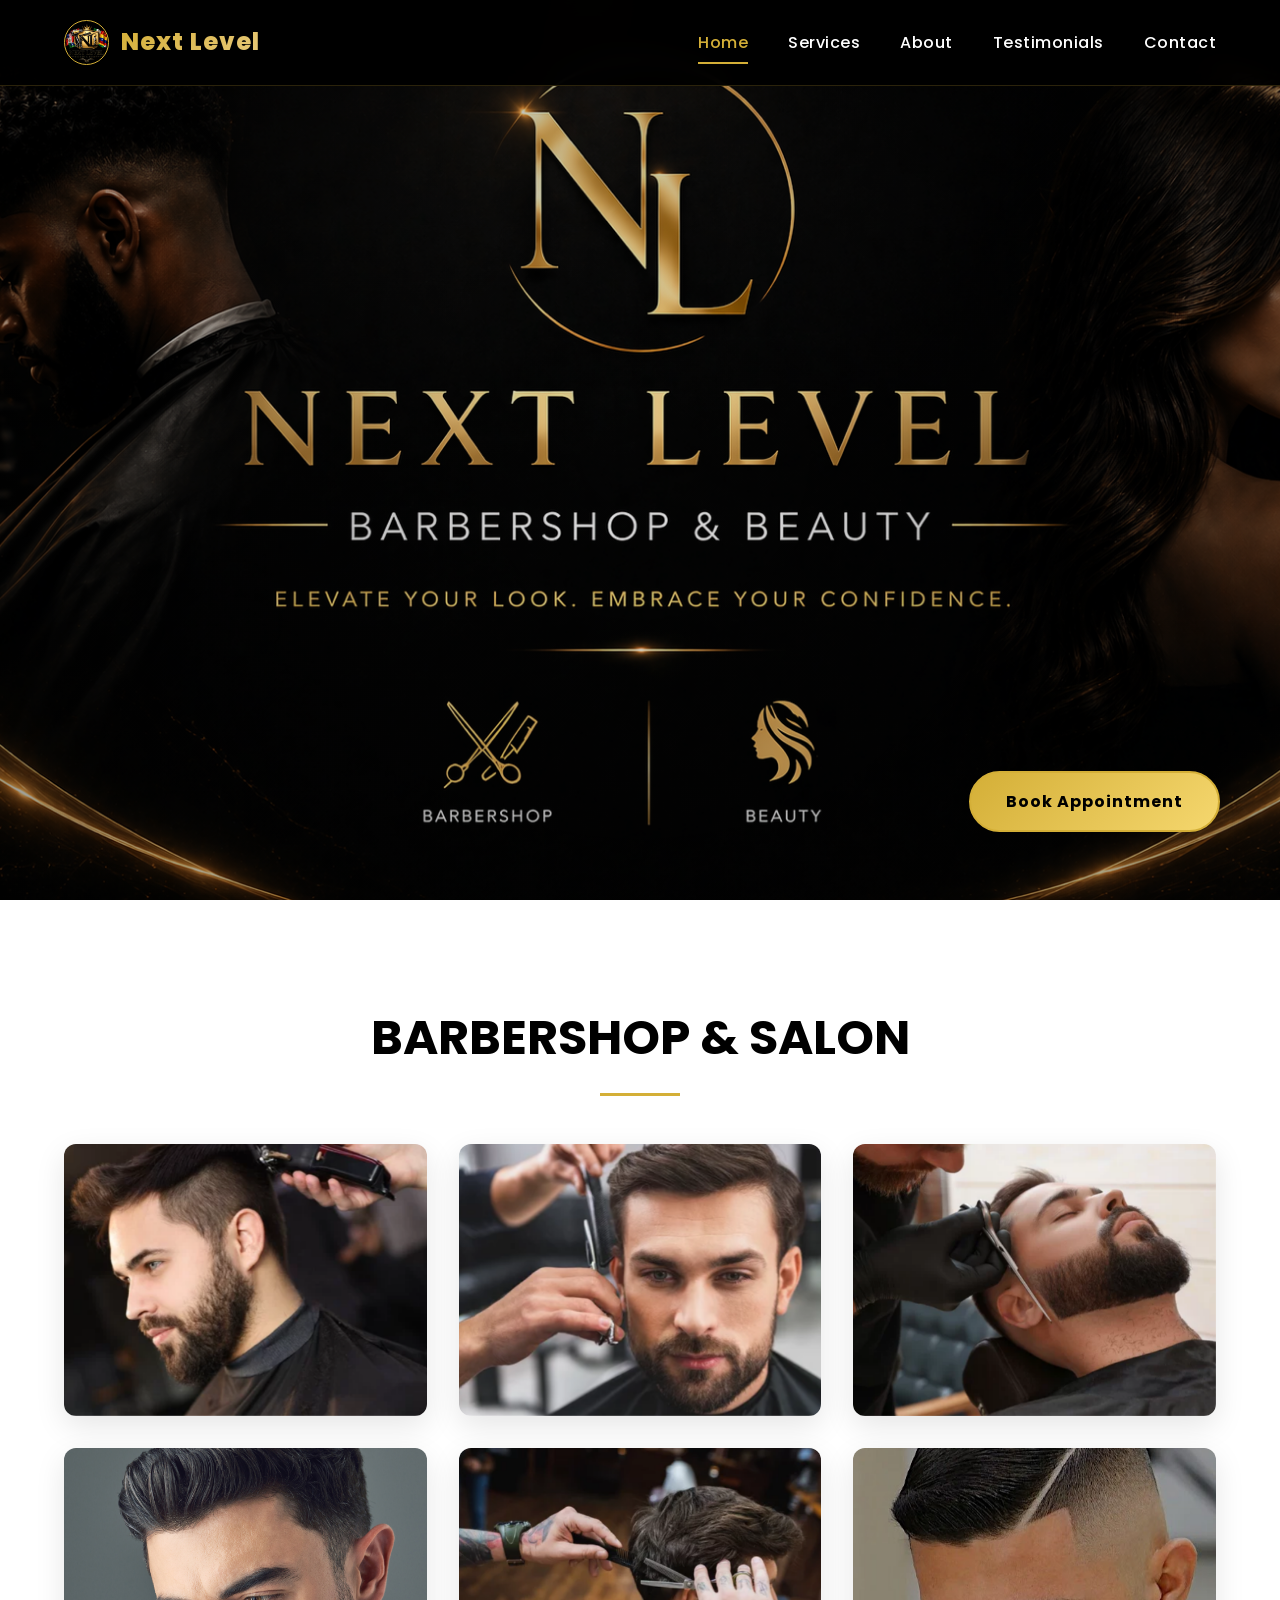
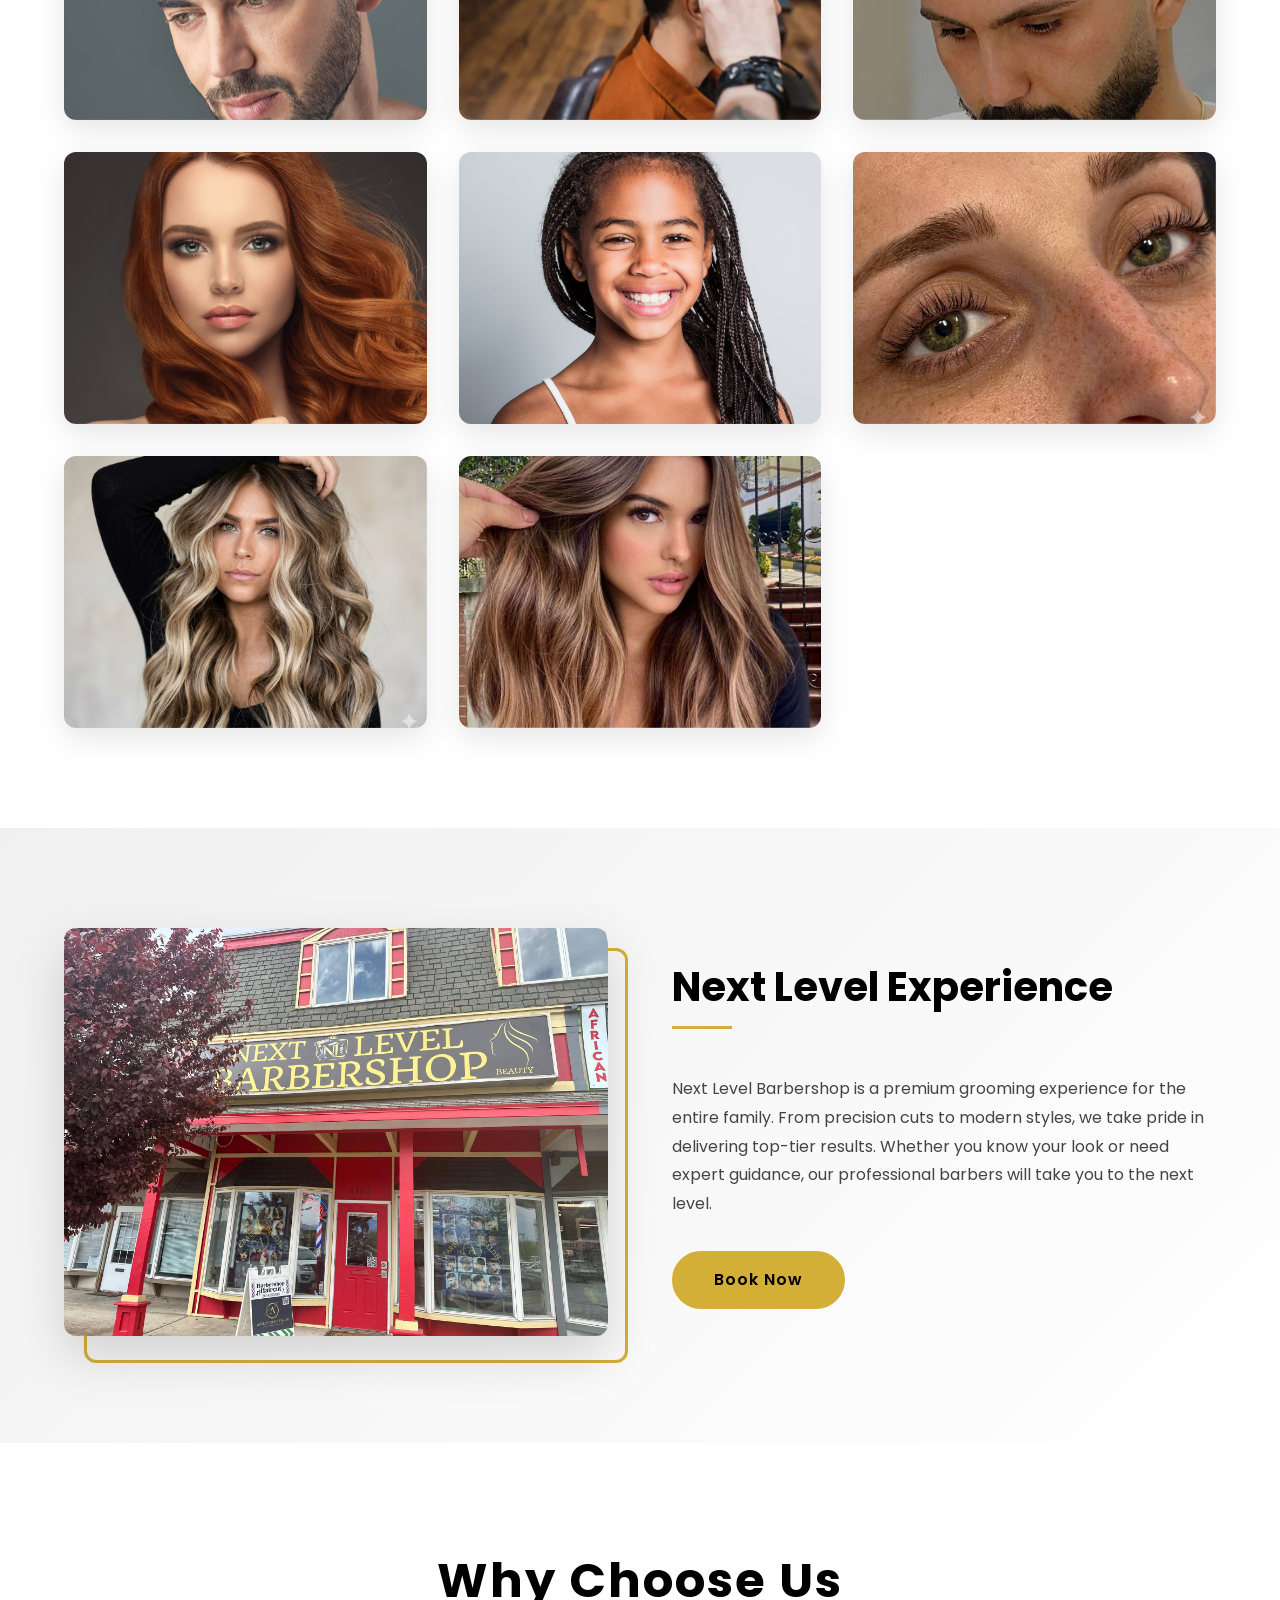
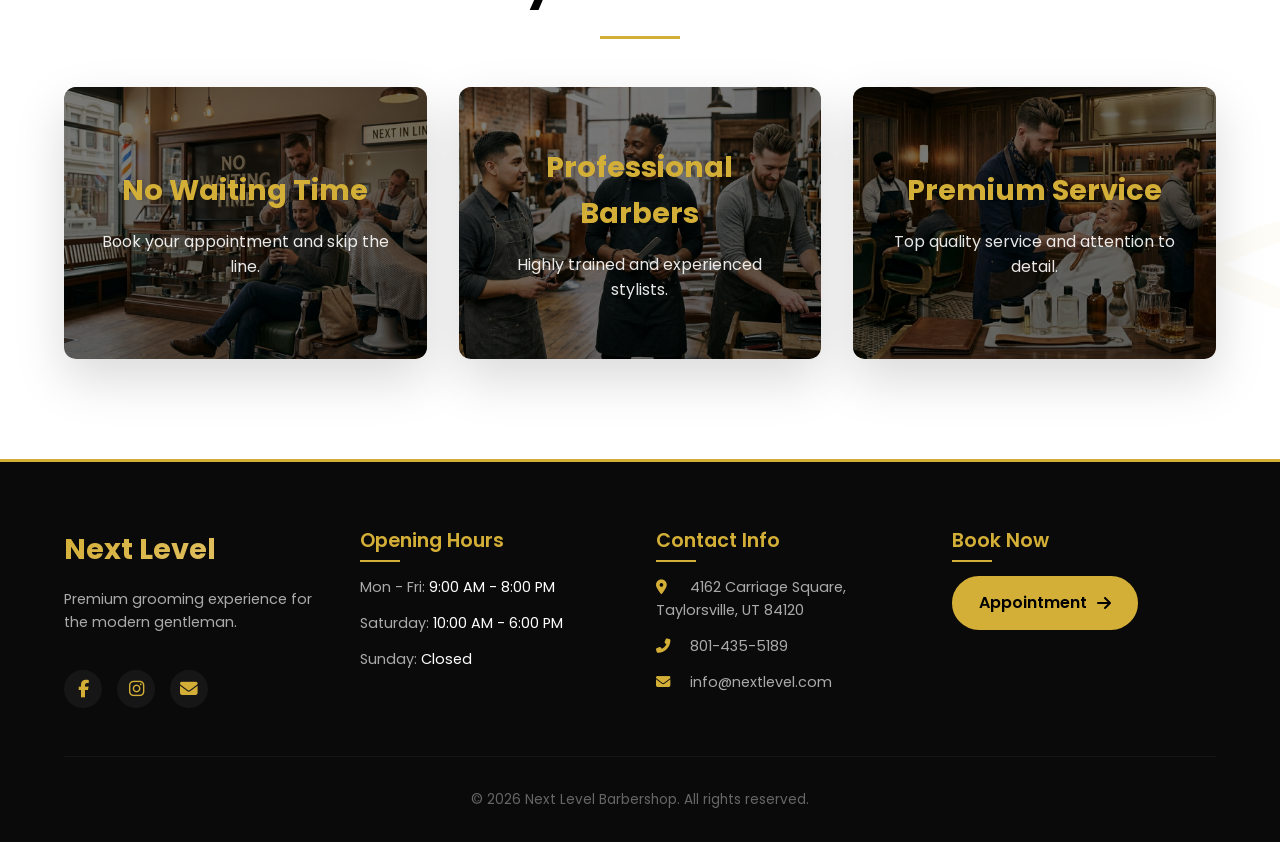
==== commit 8ffe2661: "3er commit" ====
--- a/index.html
+++ b/index.html
@@ -29,11 +29,11 @@
 
     <!-- MENÚ DE NAVEGACIÓN -->
     <ul class="nav-menu">
-        <li><a href="#" class="nav-link">Home</a></li>
-        <li><a href="#" class="nav-link">Services</a></li>
-        <li><a href="#" class="nav-link">About</a></li>
-        <li><a href="#" class="nav-link">Testimonials</a></li>
-        <li><a href="#" class="nav-link">Contact</a></li>
+        <li><a href="index.html" class="nav-link">Home</a></li>
+        <li><a href="services.html" class="nav-link">Services</a></li>
+        <li><a href="about.html" class="nav-link">About</a></li>
+        <li><a href="testimonials.html" class="nav-link">Testimonials</a></li>
+        <li><a href="contact.html" class="nav-link">Contact</a></li>
     </ul>
 </header>
 
@@ -181,7 +181,7 @@
         <div class="footer-col">
             <h4>Contact Info</h4>
             <ul>
-                <li><i class="fas fa-map-marker-alt"></i> 4162 Carriage Square, Taylorsville, Utah</li>
+                <li><i class="fas fa-map-marker-alt"></i> 4162 Carriage Square, Taylorsville,  UT 84120</li>
                 <li><i class="fas fa-phone-alt"></i> 801-435-5189</li>
                 <li><i class="fas fa-envelope"></i> info@nextlevel.com</li>
             </ul>
@@ -199,117 +199,6 @@
         <p>&copy; 2026 Next Level Barbershop. All rights reserved.</p>
     </div>
 </footer>
-   <script>
-    // ========================================
-    // NAVBAR PREMIUM - JAVASCRIPT COMPLETO
-    // ========================================
-
-    (function() {
-        'use strict';
-
-        // Elementos del DOM
-        const navbar = document.querySelector('.navbar');
-        const menuToggle = document.querySelector('.menu-toggle');
-        const navMenu = document.querySelector('.nav-menu');
-        const body = document.body;
-
-        // Crear overlay si no existe
-        let overlay = document.querySelector('.menu-overlay');
-        if (!overlay) {
-            overlay = document.createElement('div');
-            overlay.className = 'menu-overlay';
-            document.body.appendChild(overlay);
-        }
-
-        // ===== FUNCIÓN: Cerrar menú =====
-        function closeMenu() {
-            if (menuToggle) menuToggle.classList.remove('active');
-            if (navMenu) navMenu.classList.remove('active');
-            if (overlay) overlay.classList.remove('active');
-            body.classList.remove('menu-open');
-        }
-
-        // ===== FUNCIÓN: Abrir menú =====
-        function openMenu() {
-            if (menuToggle) menuToggle.classList.add('active');
-            if (navMenu) navMenu.classList.add('active');
-            if (overlay) overlay.classList.add('active');
-            body.classList.add('menu-open');
-        }
-
-        // ===== EFECTO SCROLL EN NAVBAR =====
-        function handleScroll() {
-            if (navbar) {
-                if (window.scrollY > 50) {
-                    navbar.classList.add('scrolled');
-                } else {
-                    navbar.classList.remove('scrolled');
-                }
-            }
-        }
-
-        // ===== EVENTO: Scroll =====
-        window.addEventListener('scroll', handleScroll);
-        handleScroll(); // Ejecutar al cargar
-
-        // ===== EVENTO: Click en botón hamburguesa =====
-        if (menuToggle && navMenu) {
-            menuToggle.addEventListener('click', function(e) {
-                e.stopPropagation();
-                if (navMenu.classList.contains('active')) {
-                    closeMenu();
-                } else {
-                    openMenu();
-                }
-            });
-        }
-
-        // ===== EVENTO: Cerrar al hacer click en enlaces =====
-        const navLinks = document.querySelectorAll('.nav-menu li a');
-        navLinks.forEach(function(link) {
-            link.addEventListener('click', function(e) {
-                closeMenu();
-                
-                // Smooth scroll para enlaces internos
-                const targetId = this.getAttribute('href');
-                if (targetId && targetId !== '#') {
-                    e.preventDefault();
-                    const targetElement = document.querySelector(targetId);
-                    if (targetElement) {
-                        const offsetTop = targetElement.offsetTop - 80;
-                        window.scrollTo({
-                            top: offsetTop,
-                            behavior: 'smooth'
-                        });
-                    }
-                }
-            });
-        });
-
-        // ===== EVENTO: Cerrar al hacer click en overlay =====
-        if (overlay) {
-            overlay.addEventListener('click', closeMenu);
-        }
-
-        // ===== EVENTO: Cerrar al redimensionar a desktop =====
-        window.addEventListener('resize', function() {
-            if (window.innerWidth > 768) {
-                closeMenu();
-            }
-        });
-
-        // ===== EVENTO: Prevenir scroll en touch move cuando menú está abierto =====
-        if (navMenu) {
-            navMenu.addEventListener('touchmove', function(e) {
-                if (navMenu.classList.contains('active')) {
-                    e.stopPropagation();
-                }
-            });
-        }
-
-        // ===== LOG: Confirmar que el script cargó =====
-        console.log('✅ Navbar premium cargado correctamente');
-    })();
-</script>
+ <script src="js/navbar.js"></script>
 </body>
 </html>
--- a/css/styles.css
+++ b/css/styles.css
@@ -193,7 +193,13 @@
     background: rgba(0, 0, 0, 0.98);
     border-bottom-color: var(--gold);
 }
-
+.nav-menu li a.active {
+    color: var(--gold);
+}
+
+.nav-menu li a.active::before {
+    width: 100%;
+}
 /* ===== LOGO CON IMAGEN ===== */
 .logo-container {
     display: flex;
@@ -841,8 +847,10 @@
     font-weight: 700;
     margin-bottom: 1rem;
     background: linear-gradient(135deg, var(--gold) 0%, var(--gold-light) 100%);
+    -webkit-background-clip: text;
+
     background-clip: text;
-    -webkit-background-clip: text;
+   
     color: transparent;
 }
 
@@ -1192,4 +1200,5 @@
 .gallery-item:nth-child(5) img { animation-delay: 0.25s; }
 .gallery-item:nth-child(6) img { animation-delay: 0.3s; }
 .gallery-item:nth-child(7) img { animation-delay: 0.35s; }
-.gallery-item:nth-child(8) img { animation-delay: 0.4s; }+.gallery-item:nth-child(8) img { animation-delay: 0.4s; }
+
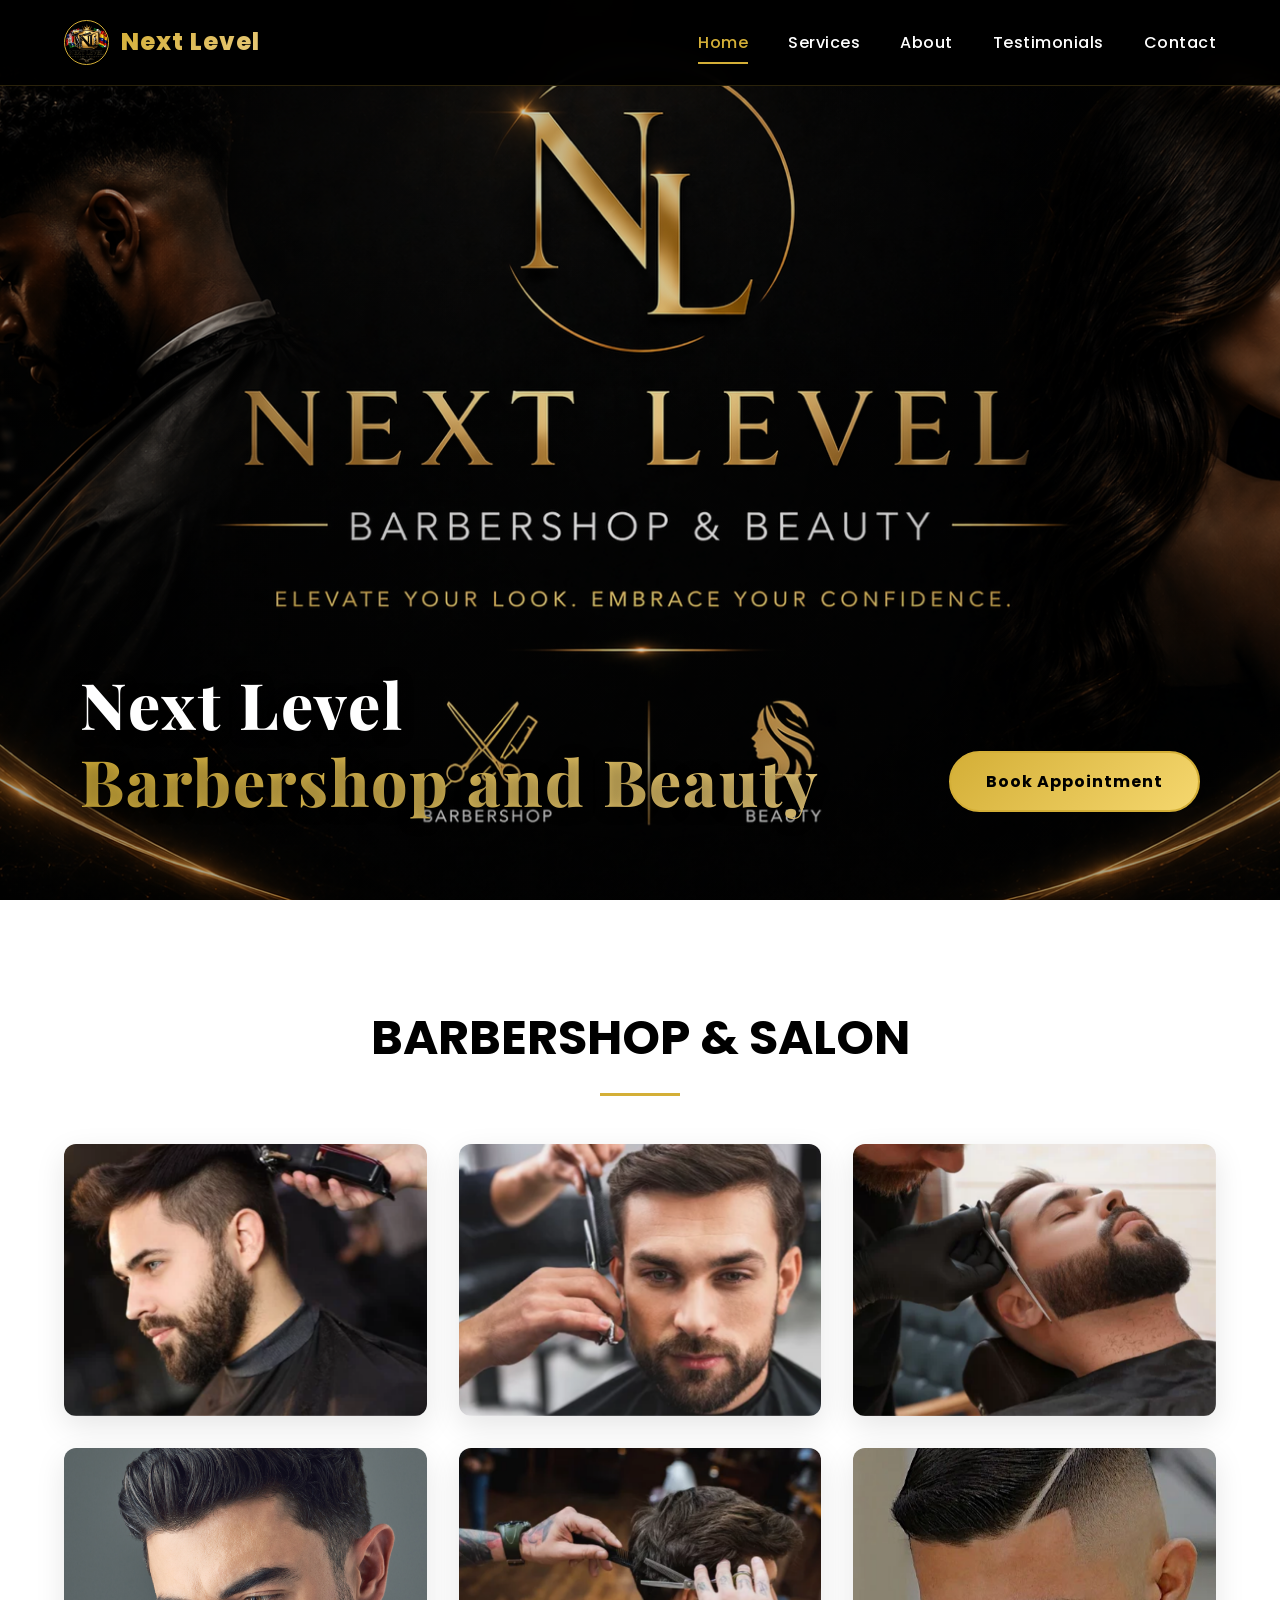
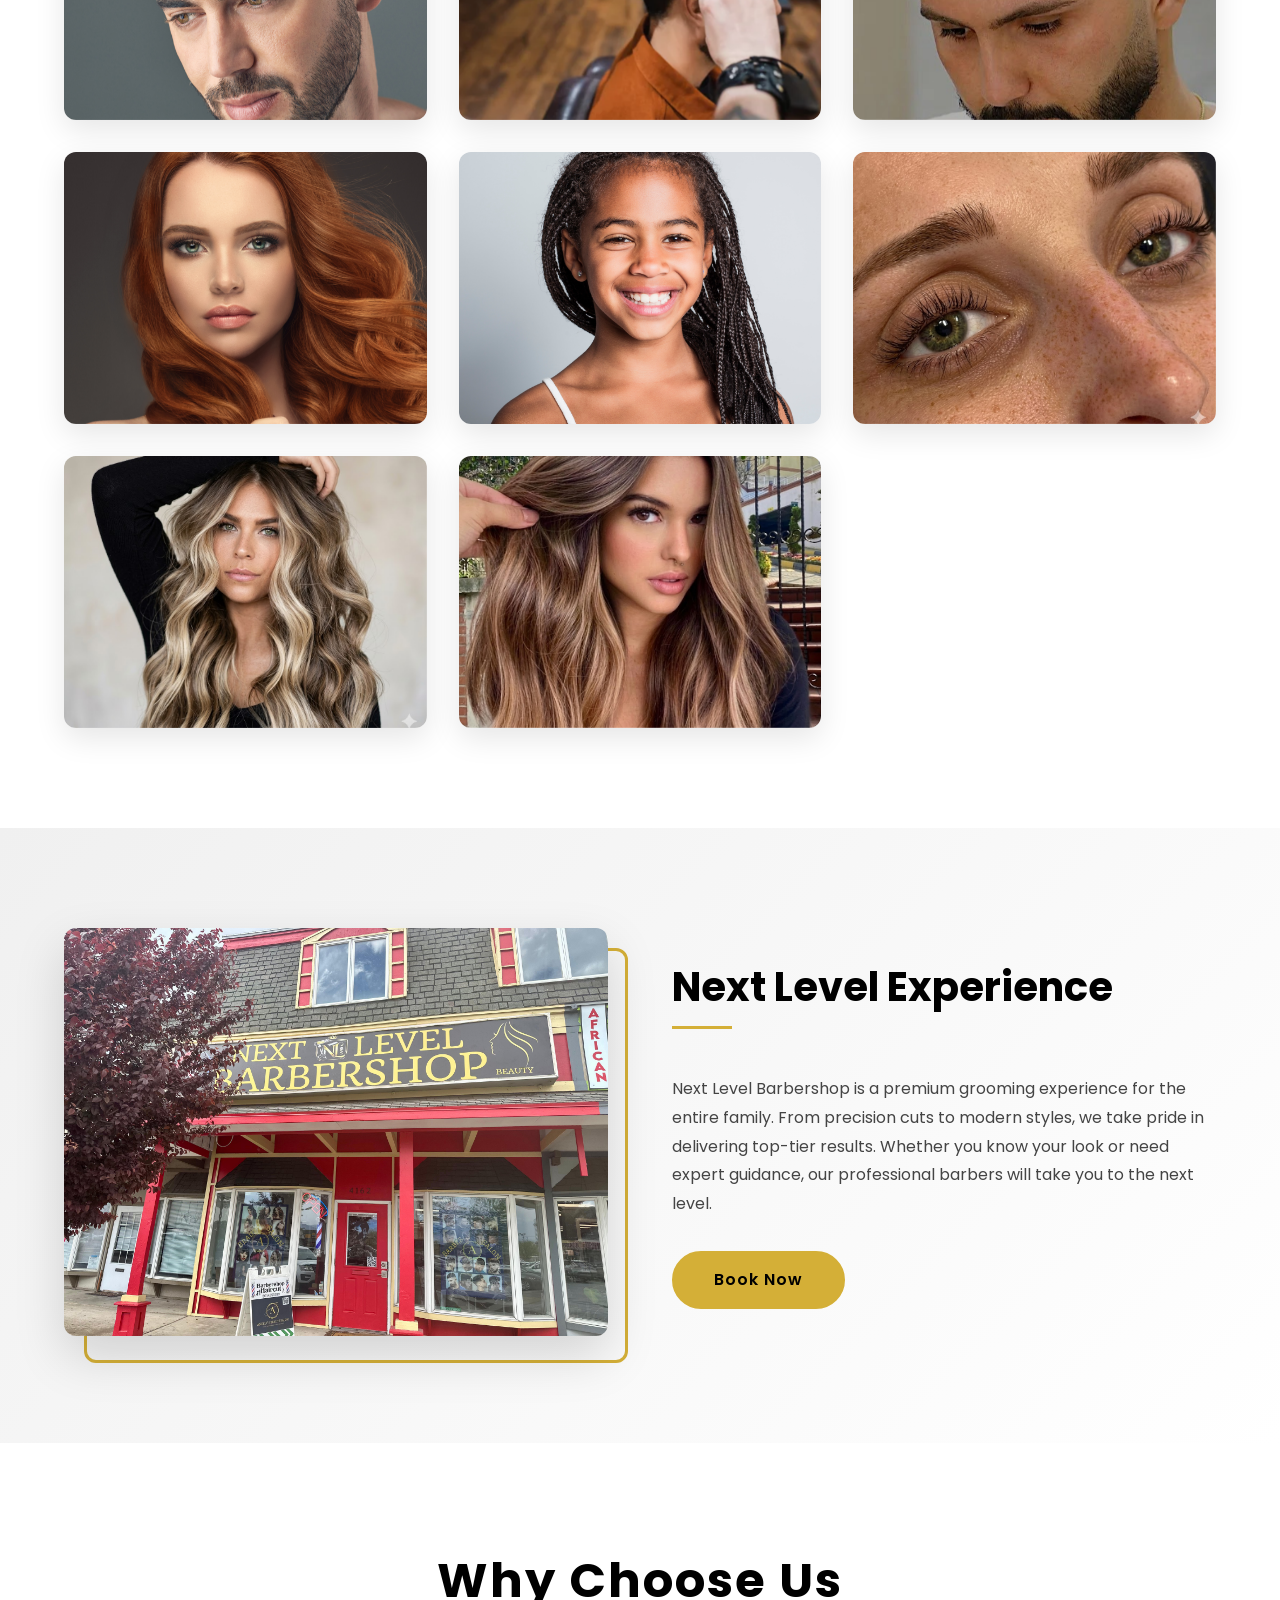
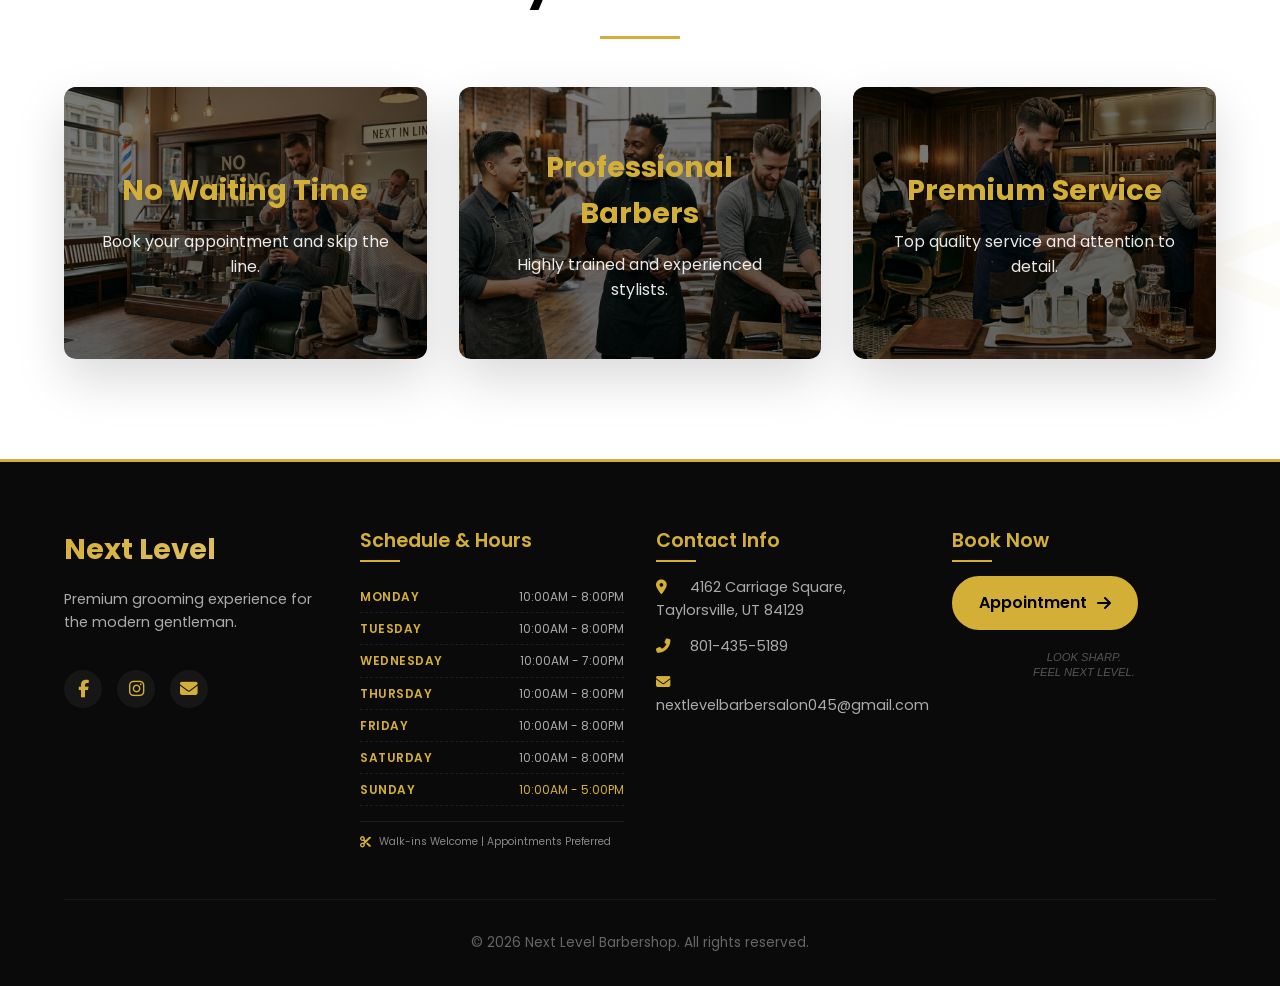
==== commit 552282d0: "4er commit" ====
--- a/index.html
+++ b/index.html
@@ -3,202 +3,224 @@
 <head>
     <meta charset="UTF-8">
     <meta name="viewport" content="width=device-width, initial-scale=1.0">
-    <title>Next Level Barbershop</title>
+    <meta name="description" content="Next Level Barbershop - La mejor barbería en Taylorsville, UT. Cortes de cabello, arreglo de barba, coloración y más. Reserva tu cita online.">
+    <meta name="keywords" content="barbería, barbershop, cortes de cabello, fade, barba, Taylorsville, Utah">
+    <meta name="author" content="Next Level Barbershop">
+    <meta name="geo.region" content="US-UT">
+    <meta name="geo.placename" content="Taylorsville">
+    <meta name="geo.position" content="40.68066;-111.94588">
+    <meta name="ICBM" content="40.68066, -111.94588">
+    <meta name="robots" content="index, follow">
+    <title>Next Level Barbershop | Barbería Premium en Taylorsville, UT</title>
+    
+    <!-- Favicon -->
+    <link rel="icon" type="image/png" sizes="32x32" href="img/logo.png">
+    <link rel="icon" type="image/png" sizes="16x16" href="img/logo.png">
+    <link rel="apple-touch-icon" sizes="180x180" href="img/logo.png">
+    <link rel="shortcut icon" type="image/png" href="img/logo.png">
 
     <!-- CSS -->
     <link rel="stylesheet" href="css/styles.css">
 
-    <!-- ICONOS (FONT AWESOME) -->
-     <link href="https://fonts.googleapis.com/css2?family=Poppins:wght@300;400;600;800&family=Playfair+Display:wght@400;700&display=swap" rel="stylesheet">
+    <!-- Google Fonts & Font Awesome -->
+    <link href="https://fonts.googleapis.com/css2?family=Poppins:wght@300;400;600;800&family=Playfair+Display:wght@400;700&display=swap" rel="stylesheet">
     <link rel="stylesheet" href="https://cdnjs.cloudflare.com/ajax/libs/font-awesome/6.5.0/css/all.min.css">
 </head>
 <body>
 
+    <!-- PRELOADER -->
+    <div id="preloader">
+        <div class="loader-content">
+            <img src="img/logo.png" alt="Next Level Logo">
+            <div class="spinner"></div>
+            <h3>NEXT LEVEL</h3>
+            <p>Loading experience...</p>
+        </div>
+    </div>
+
     <!-- NAVBAR -->
-   <header class="navbar">
-    <!-- LOGO CON IMAGEN -->
-    <div class="logo-container">
-        <img src="img/logo.png" alt="Next Level Barbershop" class="logo-img">
-        <span class="logo-text">Next Level</span>
-    </div>
-
-    <!-- BOTÓN HAMBURGUESA -->
-    <div class="menu-toggle">
-        <i class="fas fa-bars"></i>
-    </div>
-
-    <!-- MENÚ DE NAVEGACIÓN -->
-    <ul class="nav-menu">
-        <li><a href="index.html" class="nav-link">Home</a></li>
-        <li><a href="services.html" class="nav-link">Services</a></li>
-        <li><a href="about.html" class="nav-link">About</a></li>
-        <li><a href="testimonials.html" class="nav-link">Testimonials</a></li>
-        <li><a href="contact.html" class="nav-link">Contact</a></li>
-    </ul>
-</header>
-
-    <!-- HERO -->
+    <header class="navbar">
+        <div class="logo-container">
+            <img src="img/logo.png" alt="Next Level Barbershop" class="logo-img">
+            <span class="logo-text">Next Level</span>
+        </div>
+
+        <div class="menu-toggle">
+            <i class="fas fa-bars"></i>
+        </div>
+
+        <ul class="nav-menu">
+            <li><a href="index.html" class="nav-link active">Home</a></li>
+            <li><a href="services.html" class="nav-link">Services</a></li>
+            <li><a href="about.html" class="nav-link">About</a></li>
+            <li><a href="testimonials.html" class="nav-link">Testimonials</a></li>
+            <li><a href="contact.html" class="nav-link">Contact</a></li>
+        </ul>
+    </header>
+
+    <!-- HERO SECTION - H1 IZQUIERDA, BOTÓN DERECHA -->
     <section class="hero">
-    <div class="overlay"></div>
-    <div class="hero-content">
-        <a href="https://www.vagaro.com/angelysbeautyandbarbersalon/book-now" class="btn">Book Appointment</a>
-    </div>
-</section>
-
-  
-  
-
-    <!-- SERVICES  GALLERY-->
-<section id="services" class="gallery">
-    <h2>BARBERSHOP & SALON</h2>
-
-    <div class="gallery-grid">
-        <div class="gallery-item" data-title="High Fade">
-            <img src="img/highfade2.png" alt="High Fade">
-        </div>
-
-        <div class="gallery-item" data-title="Classic Cut">
-            <img src="img/ClassicCut.png" alt="Classic Cut">
-        </div>
-
-        <div class="gallery-item" data-title="Beard Trim">
-            <img src="img/BeardTrim.png" alt="Beard Trim">
-        </div>
-
-        <div class="gallery-item" data-title="Skin Fade">
-            <img src="img/SkinFade.png" alt="Skin Fade">
-        </div>
-
-        <div class="gallery-item" data-title="Textured Flow Fade">
-            <img src="img/TextureFade.png" alt="Textured flow fade">
-        </div>
-
-        <div class="gallery-item" data-title="Artist Design">
-            <img src="img/Artistdesign.jpg" alt="Artist design">
-        </div>
-
-        <div class="gallery-item" data-title="Women's Perm">
-            <img src="img/WomensPerm.png" alt="Women's Perm">
-        </div>
-
-        <div class="gallery-item" data-title="Children's Cut">
-            <img src="img/childrencut.png" alt="Children's Cut">
-        </div>
-        <div class="gallery-item" data-title="Lash Lift And Tint">
-            <img src="img/Lashliftandtint.jpg" alt="Lash Lift And Tint">
-        </div>
-        <div class="gallery-item" data-title="Money Piece">
-            <img src="img/Moneypiecebalayage.jpg" alt="Money Piece Balayage">
-        </div>
-        <div class="gallery-item" data-title="Caramel Balayage">
-            <img src="img/Caramelbalayage.jpg" alt="Caramel Balayage">
-        </div>
-    </div>
-</section>
-      <!-- ABOUT -->
+        <div class="overlay"></div>
+        <div class="hero-content">
+            <h1 class="hero-title">Next Level<br><span>Barbershop and Beauty </span></h1>
+        </div>
+        <div class="hero-btn">
+            <a href="https://www.vagaro.com/angelysbeautyandbarbersalon/book-now" class="btn">Book Appointment</a>
+        </div>
+    </section>
+
+    <!-- SERVICES GALLERY -->
+    <section id="services" class="gallery">
+        <h2>BARBERSHOP & SALON</h2>
+        <div class="gallery-grid">
+            <div class="gallery-item" data-title="High Fade">
+                <img src="img/highfade2.png" alt="High Fade">
+            </div>
+            <div class="gallery-item" data-title="Classic Cut">
+                <img src="img/ClassicCut.png" alt="Classic Cut">
+            </div>
+            <div class="gallery-item" data-title="Beard Trim">
+                <img src="img/BeardTrim.png" alt="Beard Trim">
+            </div>
+            <div class="gallery-item" data-title="Skin Fade">
+                <img src="img/SkinFade.png" alt="Skin Fade">
+            </div>
+            <div class="gallery-item" data-title="Textured Flow Fade">
+                <img src="img/TextureFade.png" alt="Textured flow fade">
+            </div>
+            <div class="gallery-item" data-title="Artist Design">
+                <img src="img/Artistdesign.jpg" alt="Artist design">
+            </div>
+            <div class="gallery-item" data-title="Women's Perm">
+                <img src="img/WomensPerm.png" alt="Women's Perm">
+            </div>
+            <div class="gallery-item" data-title="Children's Cut">
+                <img src="img/childrencut.png" alt="Children's Cut">
+            </div>
+            <div class="gallery-item" data-title="Lash Lift And Tint">
+                <img src="img/Lashliftandtint.jpg" alt="Lash Lift And Tint">
+            </div>
+            <div class="gallery-item" data-title="Money Piece">
+                <img src="img/Moneypiecebalayage.jpg" alt="Money Piece Balayage">
+            </div>
+            <div class="gallery-item" data-title="Caramel Balayage">
+                <img src="img/Caramelbalayage.jpg" alt="Caramel Balayage">
+            </div>
+        </div>
+    </section>
+
+    <!-- ABOUT SECTION -->
     <section id="about" class="about">
-    <div class="about-container">
-
-        <!-- IMAGEN -->
-        <div class="about-image">
-            <img src="img/about2.jpeg" alt="Barber">
-        </div>
-
-        <!-- TEXTO -->
-        <div class="about-text">
-
-           <h2 >Next Level Experience</h2>
-            <p>
-                Next Level Barbershop is a premium grooming experience for the entire family.
-                From precision cuts to modern styles, we take pride in delivering top-tier results.
-                Whether you know your look or need expert guidance, our professional barbers will take you to the next level.
-            </p>
-
-            <a href="https://www.vagaro.com/angelysbeautyandbarbersalon/book-now" class="btn">Book Now</a>
-        </div>
-
-    </div>
-</section>
-
-    <!-- BENEFITS -->
-  <section class="benefits-section">
-
-    <h2 class="section-title center">Why Choose Us</h2>
-
-    <div class="benefits">
-
-        <div class="benefit benefit-1">
-            <div class="overlay">
-                <h3>No Waiting Time</h3>
-                <p>Book your appointment and skip the line.</p>
-            </div>
-        </div>
-
-        <div class="benefit benefit-2">
-            <div class="overlay">
-                <h3>Professional Barbers</h3>
-                <p>Highly trained and experienced stylists.</p>
-            </div>
-        </div>
-
-        <div class="benefit benefit-3">
-            <div class="overlay">
-                <h3>Premium Service</h3>
-                <p>Top quality service and attention to detail.</p>
-            </div>
-        </div>
-
-    </div>
-
-</section>
-
-    
-   <!-- FOOTER PREMIUM HORIZONTAL - CORREGIDO -->
-<footer class="footer">
-    <div class="footer-container">
-        <!-- Columna 1 - Logo y descripción -->
-        <div class="footer-col">
-            <h3>Next Level</h3>
-            <p>Premium grooming experience for the modern gentleman.</p>
-            <div class="socials">
-                <a href="https://facebook.com/tucuenta" target="_blank" rel="noopener" title="Facebook"><i class="fab fa-facebook-f"></i></a>
-                <a href="https://instagram.com/tucuenta" target="_blank" rel="noopener" title="Instagram"><i class="fab fa-instagram"></i></a>
-                <a href="mailto:76926334@continental.edu.pe" title="Email"><i class="fas fa-envelope"></i></a>
-            </div>
-        </div>
-
-        <!-- Columna 2 - Horario -->
-        <div class="footer-col">
-            <h4>Opening Hours</h4>
-            <ul>
-                <li>Mon - Fri: <span>9:00 AM - 8:00 PM</span></li>
-                <li>Saturday: <span>10:00 AM - 6:00 PM</span></li>
-                <li>Sunday: <span>Closed</span></li>
-            </ul>
-        </div>
-
-        <!-- Columna 3 - Contacto -->
-        <div class="footer-col">
-            <h4>Contact Info</h4>
-            <ul>
-                <li><i class="fas fa-map-marker-alt"></i> 4162 Carriage Square, Taylorsville,  UT 84120</li>
-                <li><i class="fas fa-phone-alt"></i> 801-435-5189</li>
-                <li><i class="fas fa-envelope"></i> info@nextlevel.com</li>
-            </ul>
-        </div>
-
-        <!-- Columna 4 - Botón (ahora alineado correctamente) -->
-        <div class="footer-col">
-            <h4>Book Now</h4>
-            <a href="https://www.vagaro.com/angelysbeautyandbarbersalon/book-now" class="btn-footer" target="_blank" rel="noopener noreferrer">Appointment <i class="fas fa-arrow-right"></i></a>
-        </div>
-    </div>
-
-    <!-- Copyright -->
-    <div class="footer-bottom">
-        <p>&copy; 2026 Next Level Barbershop. All rights reserved.</p>
-    </div>
-</footer>
- <script src="js/navbar.js"></script>
+        <div class="about-container">
+            <div class="about-image">
+                <img src="img/about2.jpeg" alt="Barber">
+            </div>
+            <div class="about-text">
+                <h2>Next Level Experience</h2>
+                <p>
+                    Next Level Barbershop is a premium grooming experience for the entire family.
+                    From precision cuts to modern styles, we take pride in delivering top-tier results.
+                    Whether you know your look or need expert guidance, our professional barbers will take you to the next level.
+                </p>
+                <a href="https://www.vagaro.com/angelysbeautyandbarbersalon/book-now" class="btn">Book Now</a>
+            </div>
+        </div>
+    </section>
+
+    <!-- BENEFITS SECTION -->
+    <section class="benefits-section">
+        <h2 class="section-title center">Why Choose Us</h2>
+        <div class="benefits">
+            <div class="benefit benefit-1">
+                <div class="overlay">
+                    <h3>No Waiting Time</h3>
+                    <p>Book your appointment and skip the line.</p>
+                </div>
+            </div>
+            <div class="benefit benefit-2">
+                <div class="overlay">
+                    <h3>Professional Barbers</h3>
+                    <p>Highly trained and experienced stylists.</p>
+                </div>
+            </div>
+            <div class="benefit benefit-3">
+                <div class="overlay">
+                    <h3>Premium Service</h3>
+                    <p>Top quality service and attention to detail.</p>
+                </div>
+            </div>
+        </div>
+    </section>
+
+    <!-- FOOTER -->
+    <footer class="footer">
+        <div class="footer-container">
+            <div class="footer-col">
+                <h3>Next Level</h3>
+                <p>Premium grooming experience for the modern gentleman.</p>
+                <div class="socials">
+                    <a href="https://web.facebook.com/profile.php?id=100095076344630" target="_blank" rel="noopener noreferrer" title="Facebook"><i class="fab fa-facebook-f"></i></a>
+                    <a href="https://www.instagram.com/angelysbeautynbarber" target="_blank" rel="noopener noreferrer" title="Instagram"><i class="fab fa-instagram"></i></a>
+                    <a href="mailto:nextlevelbarbersalon045@gmail.com" title="Email"><i class="fas fa-envelope"></i></a>
+                </div>
+            </div>
+
+            <div class="footer-col">
+                <h4>Schedule & Hours</h4>
+                <div class="hours-list">
+                    <div class="hour-row"><span class="day">MONDAY</span><span class="time">10:00AM - 8:00PM</span></div>
+                    <div class="hour-row"><span class="day">TUESDAY</span><span class="time">10:00AM - 8:00PM</span></div>
+                    <div class="hour-row"><span class="day">WEDNESDAY</span><span class="time">10:00AM - 7:00PM</span></div>
+                    <div class="hour-row"><span class="day">THURSDAY</span><span class="time">10:00AM - 8:00PM</span></div>
+                    <div class="hour-row"><span class="day">FRIDAY</span><span class="time">10:00AM - 8:00PM</span></div>
+                    <div class="hour-row"><span class="day">SATURDAY</span><span class="time">10:00AM - 8:00PM</span></div>
+                    <div class="hour-row sunday"><span class="day">SUNDAY</span><span class="time">10:00AM - 5:00PM</span></div>
+                </div>
+                <div class="walkin-badge">
+                    <i class="fas fa-cut"></i>
+                    <span>Walk-ins Welcome | Appointments Preferred</span>
+                </div>
+            </div>
+
+            <div class="footer-col">
+                <h4>Contact Info</h4>
+                <ul>
+                    <li><i class="fas fa-map-marker-alt"></i> 4162 Carriage Square, Taylorsville, UT 84129</li>
+                    <li><i class="fas fa-phone-alt"></i> 801-435-5189</li>
+                    <li><i class="fas fa-envelope"></i> nextlevelbarbersalon045@gmail.com</li>
+                </ul>
+            </div>
+
+            <div class="footer-col">
+                <h4>Book Now</h4>
+                <a href="https://www.vagaro.com/angelysbeautyandbarbersalon/book-now" class="btn-footer" target="_blank" rel="noopener noreferrer">
+                    Appointment <i class="fas fa-arrow-right"></i>
+                </a>
+                <div class="footer-slogan">
+                    <p>LOOK SHARP.<br>FEEL NEXT LEVEL.</p>
+                </div>
+            </div>
+        </div>
+        <div class="footer-bottom">
+            <p>&copy; 2026 Next Level Barbershop. All rights reserved.</p>
+        </div>
+    </footer>
+
+    <!-- SCRIPTS -->
+    <script src="js/navbar.js"></script>
+    <script>
+        // Preloader
+        window.addEventListener("load", function() {
+            const preloader = document.getElementById("preloader");
+            if (preloader) {
+                setTimeout(() => {
+                    preloader.style.opacity = "0";
+                    setTimeout(() => {
+                        preloader.style.display = "none";
+                    }, 500);
+                }, 800);
+            }
+        });
+    </script>
 </body>
 </html>
--- a/css/styles.css
+++ b/css/styles.css
@@ -532,6 +532,166 @@
     }
 }
 /* ========================================
+   HERO SECTION PREMIUM - H1 IZQUIERDA, BOTÓN DERECHA
+   ======================================== */
+.hero {
+    height: 100vh;
+    width: 100%;
+    background-image: url('../img/hero.png');
+    background-repeat: no-repeat;
+    background-position: center 40%;
+    background-size: cover;
+    position: relative;
+    display: flex;
+    align-items: flex-end;
+    justify-content: space-between;
+}
+
+/* Overlay */
+.hero::before {
+    content: '';
+    position: absolute;
+    inset: 0;
+    background: radial-gradient(
+        circle at center,
+        rgba(0,0,0,0.1),
+        rgba(0,0,0,0.4)
+    );
+    z-index: 1;
+}
+
+/* Contenedor del H1 - IZQUIERDA */
+.hero-content {
+    position: absolute;
+    bottom: 80px;
+    left: 80px;
+    z-index: 2;
+    text-align: left;
+}
+
+/* Título H1 a la izquierda */
+.hero-title {
+    font-size: 4rem;
+    font-weight: 800;
+    font-family: var(--font-secondary);
+    color: var(--white);
+    text-align: left;
+    margin-bottom: 0;
+    line-height: 1.2;
+    text-shadow: 0 2px 15px rgba(0,0,0,0.4);
+    letter-spacing: 2px;
+}
+
+.hero-title span {
+    background: linear-gradient(135deg, var(--gold) 0%, var(--gold-light) 100%);
+    -webkit-background-clip: text;
+    background-clip: text;
+    color: transparent;
+}
+
+/* Contenedor del botón - DERECHA */
+.hero-btn {
+    position: absolute;
+    bottom: 80px;
+    right: 80px;
+    z-index: 2;
+}
+
+/* Botón estilo */
+.hero .btn {
+    padding: 16px 35px;
+    background: linear-gradient(135deg, #d4af37, #f5d76e);
+    color: #000;
+    font-weight: bold;
+    border-radius: 50px;
+    text-decoration: none;
+    position: relative;
+    overflow: hidden;
+    transition: transform 0.35s ease, box-shadow 0.35s ease, background 0.35s ease;
+}
+
+.hero .btn:hover {
+    transform: translateY(-3px) scale(1.05);
+    box-shadow: 0 10px 25px rgba(212, 175, 55, 0.4);
+}
+
+.hero .btn::before {
+    content: '';
+    position: absolute;
+    top: 0;
+    left: -75%;
+    width: 50%;
+    height: 100%;
+    background: linear-gradient(120deg, transparent, rgba(255,255,255,0.6), transparent);
+    transform: skewX(-20deg);
+}
+
+.hero .btn:hover::before {
+    left: 130%;
+    transition: left 0.7s ease;
+}
+
+/* 🔥 TABLETS */
+@media (max-width: 1024px) {
+    .hero-title {
+        font-size: 3rem;
+    }
+    .hero-content {
+        left: 50px;
+        bottom: 60px;
+    }
+    .hero-btn {
+        right: 50px;
+        bottom: 60px;
+    }
+}
+
+/* 📱 MOBILE */
+@media (max-width: 768px) {
+    .hero {
+        background-image: url('../img/hero_cel.png');
+        height: 95vh;
+        background-size: cover;
+        background-position: center center;
+        flex-direction: column;
+        align-items: center;
+        justify-content: flex-end;
+    }
+    
+    .hero-content {
+        position: relative;
+        left: auto;
+        right: auto;
+        bottom: auto;
+        text-align: center;
+        margin-bottom: 30px;
+    }
+    
+    .hero-btn {
+        position: relative;
+        left: auto;
+        right: auto;
+        bottom: auto;
+        margin-bottom: 50px;
+    }
+    
+    .hero-title {
+        font-size: 2.2rem;
+        text-align: center;
+    }
+}
+
+/* 📱 iPhone pequeños */
+@media (max-width: 480px) {
+    .hero-title {
+        font-size: 1.8rem;
+    }
+    .hero .btn {
+        padding: 12px 25px;
+        font-size: 0.9rem;
+    }
+}
+/* ========================================
    GALERÍA PREMIUM (Servicios)
    ======================================== */
 .gallery {
@@ -976,6 +1136,78 @@
     color: #666;
     font-size: 0.85rem;
 }
+/* ========================================
+   FOOTER HOURS - ESTILOS ADICIONALES
+   ======================================== */
+.footer-col .hours-list {
+    margin-top: 5px;
+}
+
+.footer-col .hour-row {
+    display: flex;
+    justify-content: space-between;
+    align-items: center;
+    padding: 6px 0;
+    border-bottom: 1px dashed rgba(255, 255, 255, 0.08);
+}
+
+.footer-col .hour-row .day {
+    color: var(--gold);
+    font-weight: 600;
+    font-size: 0.75rem;
+    letter-spacing: 0.5px;
+}
+
+.footer-col .hour-row .time {
+    color: #aaa;
+    font-size: 0.75rem;
+    font-weight: 400;
+}
+
+.footer-col .hour-row.sunday .day,
+.footer-col .hour-row.sunday .time {
+    color: var(--gold);
+}
+
+.footer-col .walkin-badge {
+    margin-top: 15px;
+    padding-top: 12px;
+    display: flex;
+    align-items: center;
+    gap: 8px;
+    font-size: 0.65rem;
+    color: #888;
+    border-top: 1px solid rgba(255, 255, 255, 0.08);
+}
+
+.footer-col .walkin-badge i {
+    color: var(--gold);
+    font-size: 0.7rem;
+}
+
+.footer-slogan {
+    margin-top: 20px;
+    text-align: center;
+}
+
+.footer-slogan p {
+    font-size: 0.7rem;
+    color: #555;
+    font-style: italic;
+    line-height: 1.4;
+}
+
+/* Responsive footer */
+@media (max-width: 768px) {
+    .footer-col .hour-row {
+        justify-content: center;
+        gap: 15px;
+    }
+    
+    .footer-col .walkin-badge {
+        justify-content: center;
+    }
+}
 
 /* ========================================
    RESPONSIVE FOOTER CORREGIDO
@@ -1202,3 +1434,82 @@
 .gallery-item:nth-child(7) img { animation-delay: 0.35s; }
 .gallery-item:nth-child(8) img { animation-delay: 0.4s; }
 
+/* ========================================
+   PRELOADER MEJORADO
+   ======================================== */
+#preloader {
+    position: fixed;
+    top: 0;
+    left: 0;
+    width: 100%;
+    height: 100%;
+    background: #000000;
+    z-index: 9999;
+    display: flex;
+    align-items: center;
+    justify-content: center;
+    transition: opacity 0.5s ease;
+}
+
+.loader-content {
+    text-align: center;
+    animation: fadeInUp 0.5s ease;
+}
+
+.loader-content img {
+    width: 80px;
+    height: 80px;
+    object-fit: cover;
+    border-radius: 50%;
+    border: 2px solid var(--gold);
+    animation: pulse 1.5s ease infinite;
+}
+
+.spinner {
+    width: 50px;
+    height: 50px;
+    margin: 20px auto 0;
+    border: 3px solid rgba(212, 175, 55, 0.2);
+    border-top: 3px solid var(--gold);
+    border-right: 3px solid var(--gold);
+    border-radius: 50%;
+    animation: spin 0.8s linear infinite;
+}
+
+/* Texto de carga */
+.loader-content h3 {
+    color: var(--gold);
+    margin-top: 20px;
+    font-size: 1rem;
+    letter-spacing: 2px;
+    font-weight: 600;
+}
+
+.loader-content p {
+    color: #888;
+    font-size: 0.8rem;
+    margin-top: 5px;
+}
+
+/* Animaciones */
+@keyframes spin {
+    0% { transform: rotate(0deg); }
+    100% { transform: rotate(360deg); }
+}
+
+@keyframes pulse {
+    0% { transform: scale(1); opacity: 1; }
+    50% { transform: scale(1.05); opacity: 0.8; }
+    100% { transform: scale(1); opacity: 1; }
+}
+
+@keyframes fadeInUp {
+    from {
+        opacity: 0;
+        transform: translateY(20px);
+    }
+    to {
+        opacity: 1;
+        transform: translateY(0);
+    }
+}
